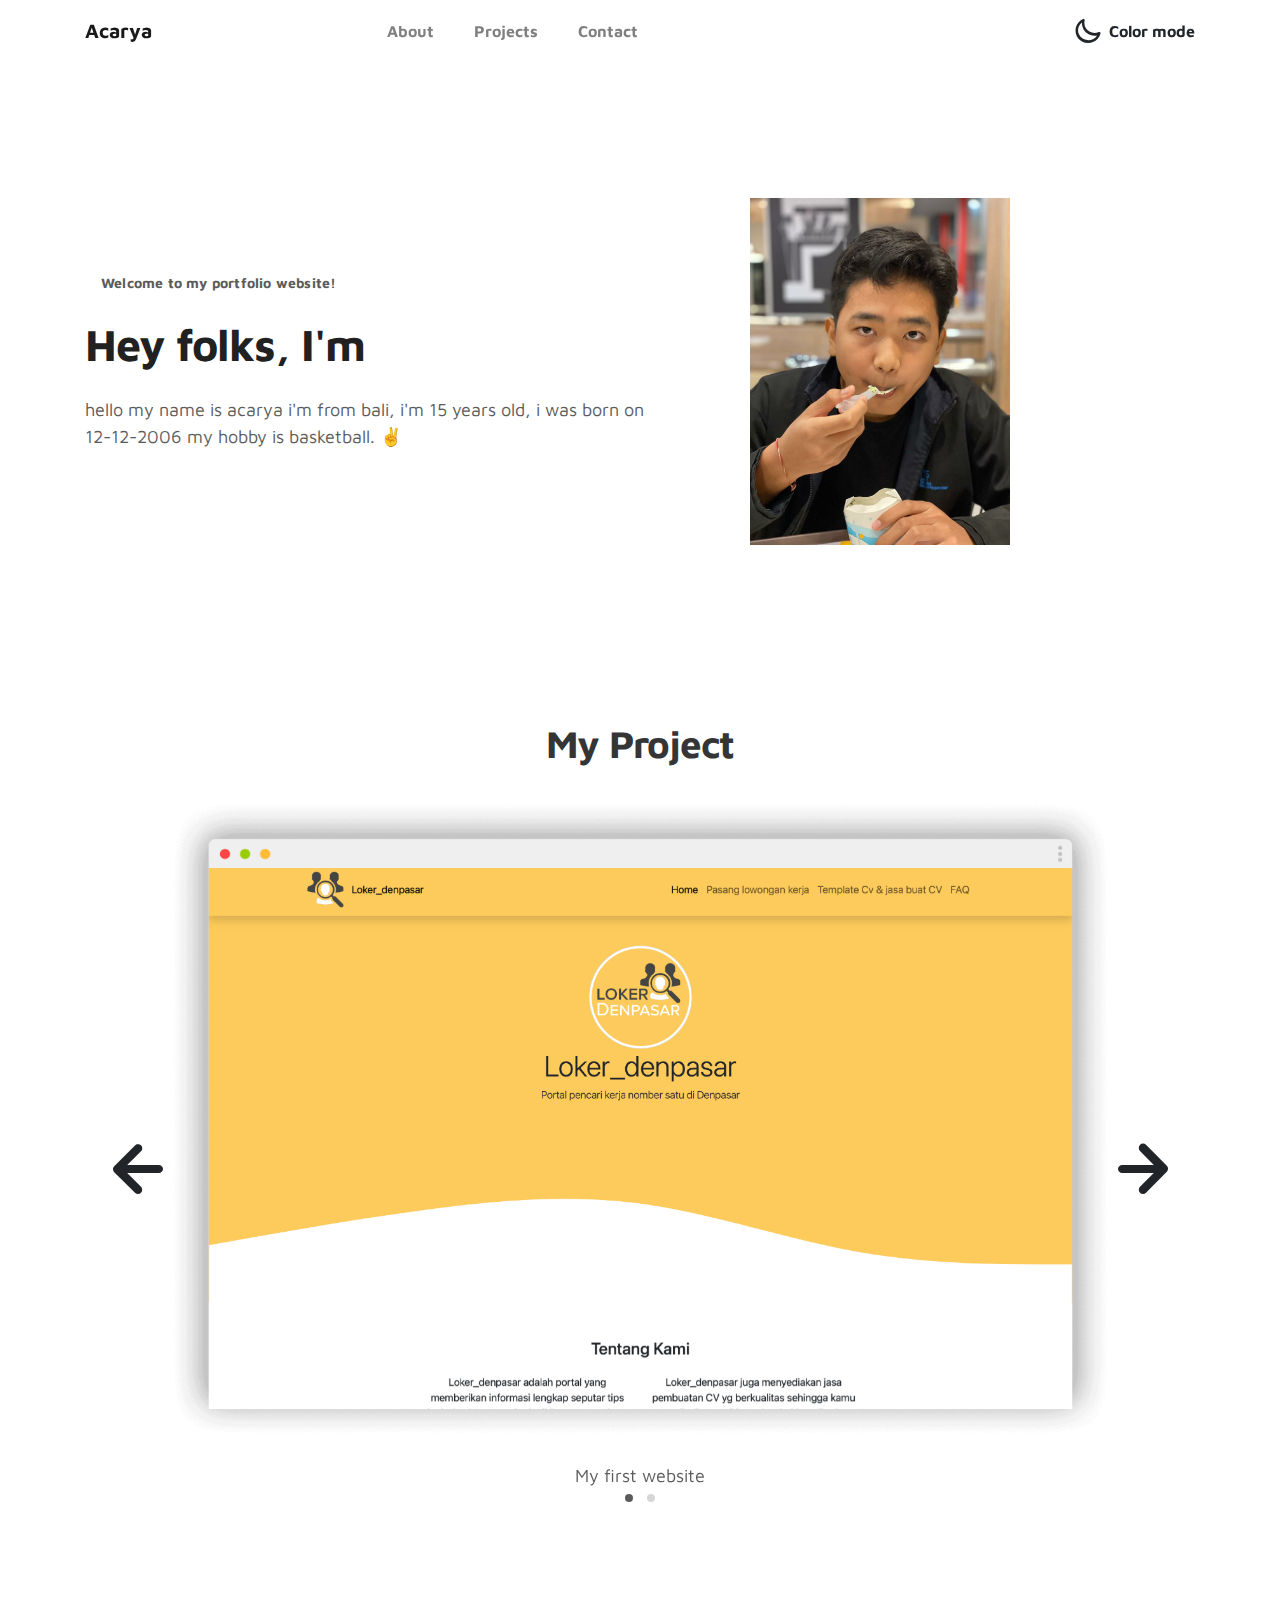
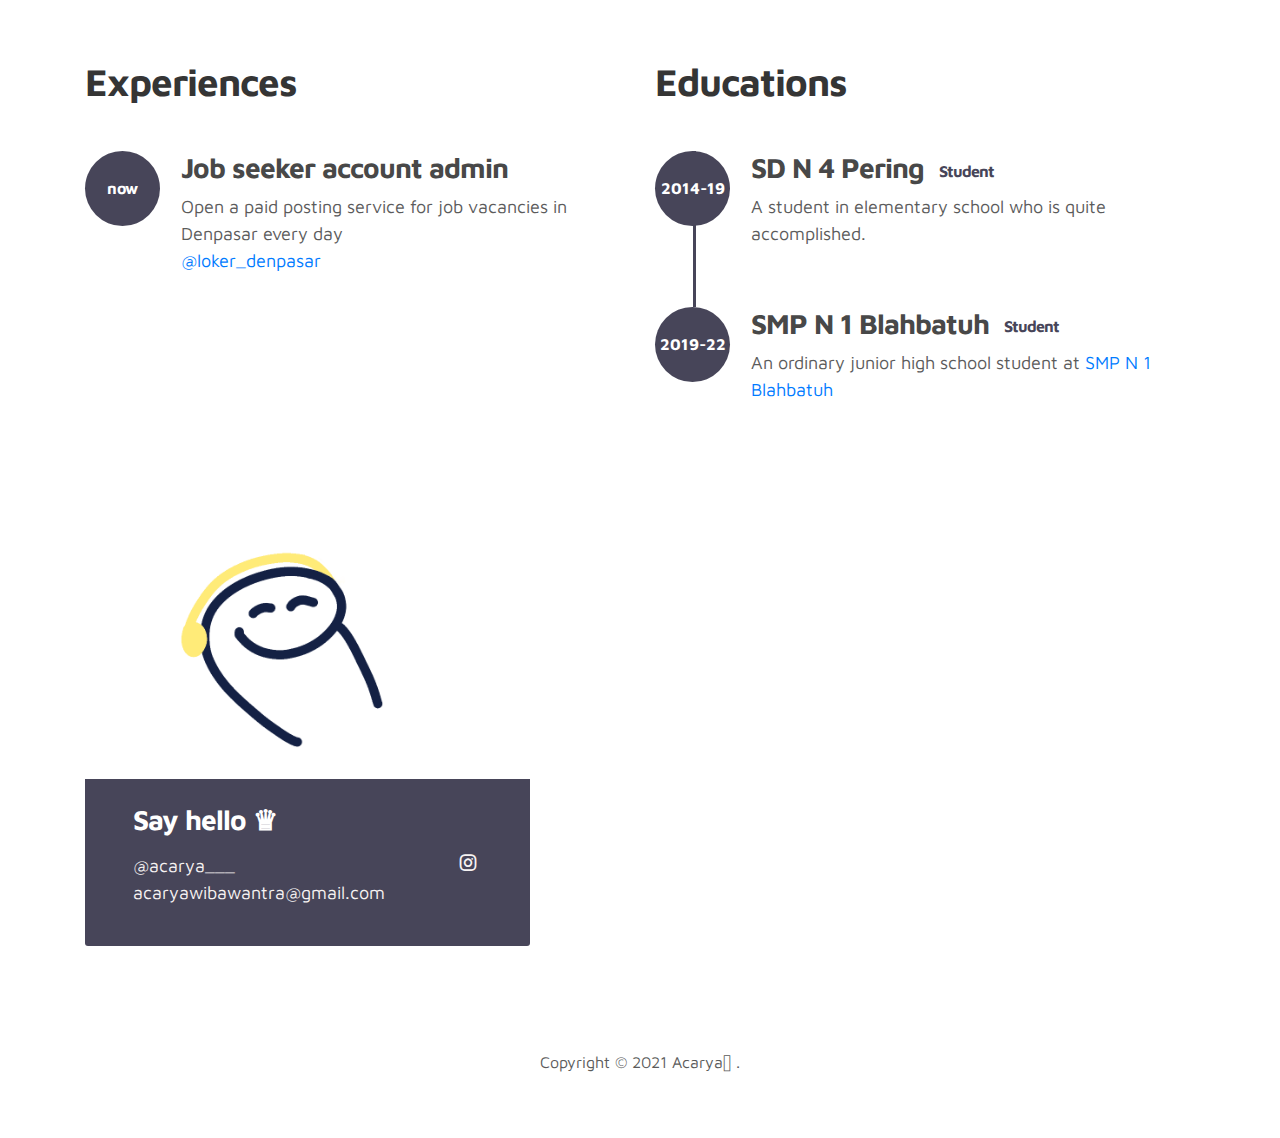
==== personal-web.html @ b743a63c "ganti nama" ====
<!doctype html>
<html lang="en">
  <head>
    <meta charset="utf-8">
    <meta name="viewport" content="width=device-width, initial-scale=1, shrink-to-fit=no">
    <meta name="description" content="hi i,m acarya">
    <meta name="author" content="">

    <title>Acarya Wibawantra</title>

    <link rel="stylesheet" href="css/bootstrap.min.css">
    <link rel="stylesheet" href="css/unicons.css">
    <link rel="stylesheet" href="css/owl.carousel.min.css">
    <link rel="stylesheet" href="css/owl.theme.default.min.css">

    <!-- MAIN STYLE -->
    <link rel="stylesheet" href="css/tooplate-style.css">
    

  </head>
  <body>

    <!-- MENU -->
    <nav class="navbar navbar-expand-sm navbar-light">
        <div class="container">
            <a class="navbar-brand" href="index.html">Acarya</a>

            <button class="navbar-toggler" type="button" data-toggle="collapse" data-target="#navbarNav" aria-controls="navbarNav" aria-expanded="false"
                aria-label="Toggle navigation">
                <span class="navbar-toggler-icon"></span>
                <span class="navbar-toggler-icon"></span>
                <span class="navbar-toggler-icon"></span>
            </button>

            <div class="collapse navbar-collapse" id="navbarNav">
                <ul class="navbar-nav mx-auto">
                    <li class="nav-item">
                        <a href="#about" class="nav-link"><span data-hover="About">About</span></a>
                    </li>
                    <li class="nav-item">
                        <a href="#project" class="nav-link"><span data-hover="Projects">Projects</span></a>
                    </li>
                    <!-- <li class="nav-item">
                        <a href="#resume" class="nav-link"><span data-hover="Resume">Resume</span></a>
                    </li> -->
                    <li class="nav-item">
                        <a href="#contact" class="nav-link"><span data-hover="Contact">Contact </span></a>
                    </li>
                </ul>

                <ul class="navbar-nav ml-lg-auto">
                    <div class="ml-lg-4">
                      <div class="color-mode d-lg-flex justify-content-center align-items-center">
                        <i class="color-mode-icon"></i>
                        Color mode
                      </div>
                    </div>
                </ul>
            </div>
        </div>
    </nav>

    <!-- ABOUT -->
    <section class="about full-screen d-lg-flex justify-content-center align-items-center" id="about">
        <div class="container">
            <div class="row">
                
                <div class="col-lg-7 col-md-12 col-12 d-flex align-items-center">
                    <div class="about-text">
                        <small class="small-text">Welcome to <span class="mobile-block">my portfolio website!</span></small>
                        <h1 class="animated animated-text">
                            <span class="mr-2">Hey folks, I'm</span>
                                <div class="animated-info">
                                    <span class="animated-item">Acarya 👋</span>
                                    <span class="animated-item">Student ✍️</span>
                                    <span class="animated-item">15 years old ✌️</span>
                                </div>
                        </h1>

                        <p>hello my name is acarya i'm from bali, i'm 15 years old, i was born on <br>12-12-2006 my hobby is basketball. ✌️</p>
                        <div class="custom-btn-group mt-4">
                          <!-- <a href="#" class="btn mr-lg-2 custom-btn"><i class='uil uil-file-alt'></i> Download Resume</a>
                          <a href="#contact" class="btn custom-btn custom-btn-bg custom-btn-link">Get a free quote</a> -->
                        </div>
                    </div>
                </div>

                <div class="col-lg-5 col-md-12 col-12">
                    <div class="about-image svg">
                        <img src="images/SAVE_20211124_190931.jpg"  class="img-fluid" alt="svg image" width="260" height="450">
                    </div>
                </div>

            </div>
        </div>
    </section>

    <!-- PROJECTS -->
    <section class="project py-5" id="project">
        <div class="container">
                
                <div class="row">
                  <div class="col-lg-11 text-center mx-auto col-12">

                      <div class="col-lg-8 mx-auto">
                        <h2>My Project</h2>
                      </div>

                      <div class="owl-carousel owl-theme">
                        <!-- <div class="item">
                          <div class="project-info">
                            <a link href="https://lokerdenpasar.xyz">
                            <img src="images/project/Screen Shot 2021-11-08 at 22.25.57.png" class="img-fluid" alt="project image" 445 250>
                            <p>My first website</p>
                          </a>
                          </div>
                        </div>

                        <div class="item">
                          <div class="project-info">
                            <a link href="https://www.instagram.com/loker_denpasar/?hl=en">
                            <img src="images/project/Screen Shot 2021-11-09 at 12.03.12.png" class="img-fluid" alt="project image">
                            <p>Job seeker account admin and 3 other accounts</p>
                          </a>
                          </div>
                        </div> -->

                        <div class="item">
                          <div class="project-info">
                            <a link href="https://lokerdenpasar.xyz">
                             <img src="images/project/1.png" class="img-fluid" alt="project image">
                             <p>My first website</p>
                            </a>
                          </div>
                        </div>

                        <div class="item">
                          <div class="project-info">
                            <a link href="https://www.instagram.com/loker_denpasar/?hl=en">
                             <img src="images/project/2.png" class="img-fluid" alt="project image">
                             <p>job seeker account admin</p>
                            </a>
                          </div>
                        </div>

                        <!-- <div class="item">
                          <div class="project-info">
                            <img src="images/project/project-image05.png" class="img-fluid" alt="project image">
                          </div>
                        </div>
                      </div> -->

                  </div>
                </div>
        </div>
    </section>

    <!-- FEATURES -->
    <section class="resume py-5 d-lg-flex justify-content-center align-items-center" id="resume">
        <div class="container">
            <div class="row">

                <div class="col-lg-6 col-12">
                  <h2 class="mb-4">Experiences</h2>

                    <div class="timeline">
                        <div class="timeline-wrapper">
                             <div class="timeline-yr">
                                  <span>now</span>
                             </div>
                             <div class="timeline-info">
                                  <h3><span>Job seeker account admin</span><small></small></h3>
                                  <p>Open a paid posting service for job vacancies in Denpasar every day <br> <a href="https://www.instagram.com/loker_denpasar/">@loker_denpasar</a></p>
                             </div>
                        </div>

                        <!-- <div class="timeline-wrapper">
                            <div class="timeline-yr">
                                <span>2018</span>
                            </div>
                            <div class="timeline-info">
                                <h3><span>UX Designer</span><small>Digital Ace</small></h3>
                                <p>Fusce rutrum augue id orci rhoncus molestie. Nunc auctor dignissim lacus vel iaculis.</p>
                            </div>
                        </div>

                        <div class="timeline-wrapper">
                            <div class="timeline-yr">
                                <span>2016</span>
                            </div>
                            <div class="timeline-info">
                                <h3><span>UI Freelancer</h3>
                                <p>Sed fringilla vitae enim sit amet cursus. Sed cursus dictum tortor quis pharetra. Pellentesque habitant morbi tristique senectus et netus et malesuada fames ac turpis egestas.</p>
                            </div>
                        </div>
                        
                        <div class="timeline-wrapper">
                            <div class="timeline-yr">
                                <span>2014</span>
                            </div>
                            <div class="timeline-info">
                                <h3><span>Junior Designer<small>Crafted Co.</small></h3>
                                <p>Cras scelerisque scelerisque condimentum. Nullam at volutpat mi. Nunc auctor ipsum eget magna consequat viverra.</p>
                            </div>
                        </div> -->

                    </div>
                </div>

                <div class="col-lg-6 col-12">
                  <h2 class="mb-4 mobile-mt-2">Educations</h2>

                    <div class="timeline">
                        <div class="timeline-wrapper">
                             <div class="timeline-yr">
                                  <span>2014-19</span>
                             </div>
                             <div class="timeline-info">
                                  <h3><span>SD N 4 Pering</span><small>Student</small></h3>
                                  <p>A student in elementary school who is quite accomplished.</p>
                             </div>
                        </div>

                        <div class="timeline-wrapper">
                            <div class="timeline-yr">
                                <span>2019-22</span>
                            </div>
                            <div class="timeline-info">
                                <h3><span>SMP N 1 Blahbatuh</span><small>Student</small></h3>
                                <p> An ordinary junior high school student at <a  href="https://smpn1blahbatuh.sch.id">SMP N 1 Blahbatuh</a> </p>
                            </div>
                        </div>
                        
                        <!-- <div class="timeline-wrapper">
                            <div class="timeline-yr">
                                <span>2013</span>
                            </div>
                            <div class="timeline-info">
                                <h3><span>Artwork Design</span><small>New Art School</small></h3>
                                <p>You can freely use Tooplate's templates for your business or personal sites. You cannot redistribute this template without a permission.</p>
                            </div>
                        </div> -->
                        

                    </div>
                </div>
                
            </div>
        </div>
    </section>

    <!-- CONTACT -->
    <section class="contact py-5" id="contact">
      <div class="container">
        <div class="row">
          <!-- <div class="custom-btn-group mt-4">
            <a href="#" class="btn mr-lg-2 custom-btn"><i class='uil uil-file-alt'></i> Download Resume</a>
            <a href="#contact" class="btn custom-btn custom-btn-bg custom-btn-link">Get a free quote</a>
          </div> -->


          


          
          
          <div class="col-lg-5 mr-lg-5 col-12">
             <!-- <div class="google-map w-100">
              <iframe src="" width="400" height="300" frameborder="0" style="border:0" allowfullscreen></iframe>
            </div>  -->

            <!-- <video width="420" height="240" controls autoplay>
              <source src=”https://youtu.be/7ZzZq4sJRHA” type=video/hello>
              <source src="/images/animation/Animation 7 - 2021-11-27  14-41.mp4" type=video/mp4>
            </video> -->
            <!-- <video width="600" controls>
              <source src="./images/animation/Animation 7 - 2021-11-27  14-41.mp4" type="video/mp4">
              <source src="./images/animation/Animation 7 - 2021-11-27  14-41.mp4" type="video/ogg">
              Your browser does not support HTML video.
            </video> -->

           <!-- <div class="animation w-100">
            <video width="300" height="240" autoplay muted>
              <source src="./images/animation/Animation 7 - 2021-11-27  15-59.mp4" type="video/mp4">
              <source src="./images/animation/Animation 7 - 2021-11-27  15-59.mp4" type="video/ogg">
              Your browser does not support the video tag.
            </video>
            <p>refresh to play</p>
           </div> -->

           <img src="./images/animation/Image 4 - 2021-11-28  11-55.gif" class="img-fluid" alt="svg image">

          
              
              

            
            
            

            <div class="contact-info d-flex justify-content-between align-items-center py-4 px-lg-5">
                <div class="contact-info-item">
                  <h3 class="mb-3 text-white">Say hello ♛</h3>
                  <p class="footer-text mb-0"><a href="https://www.instagram.com/acarya___/">@acarya___</a></p> 
                  <p>acaryawibawantra@gmail.com</a></p>
                </div>

                <ul class="social-links">
                     <!-- <li><a href="#" class="uil uil-dribbble" data-toggle="tooltip" data-placement="left" title="Dribbble"></a></li> -->
                     <li><a href="https://www.instagram.com/acarya___/" class="uil uil-instagram" data-toggle="tooltip" data-placement="left" title="Instagram"></a></li> 
                    <!-- <li><a href="#" class="uil uil-youtube" data-toggle="tooltip" data-placement="left" title="Youtube"></a></li> -->
                </ul>
            </div>
          </div>  

           <!-- <div class="col-lg-6 col-12">
            <div class="contact-form">
              <h2 class="mb-4">Interested to work together? Let's talk</h2>

              <form action="" method="get">
                <div class="row">
                  <div class="col-lg-6 col-12">
                    <input type="text" class="form-control" name="name" placeholder="Your Name" id="name">
                  </div>

                  <div class="col-lg-6 col-12">
                    <input type="email" class="form-control" name="email" placeholder="Email" id="email">
                  </div>

                  <div class="col-12">
                    <textarea name="message" rows="6" class="form-control" id="message" placeholder="Message"></textarea>
                  </div>

                  <div class="ml-lg-auto col-lg-5 col-12">
                    <input type="submit" class="form-control submit-btn" value="Send Button">
                  </div>
                </div>
              </form>
            </div>
          </div> -->


          

        </div>
      </div>
    </section>

    <!-- FOOTER -->
     <footer class="footer py-5">
          <div class="container">
               <div class="row">

                    <div class="col-lg-12 col-12 ">                                
                        <p class="copyright-text text-center">Copyright &copy; 2021 Acarya𓀎  .</p>
                        <!-- <p class="copyright-text text-center">Designed by <a rel="nofollow" href="https://www.facebook.com/tooplate">Tooplate</a></p> -->
                    </div>
                    
               </div>
          </div>
     </footer>

    <script src="js/jquery-3.3.1.min.js"></script>
    <script src="js/popper.min.js"></script>
    <script src="js/bootstrap.min.js"></script>
    <script src="js/Headroom.js"></script>
    <script src="js/jQuery.headroom.js"></script>
    <script src="js/owl.carousel.min.js"></script>
    <script src="js/smoothscroll.js"></script>
    <script src="js/custom.js"></script>

  </body>
</html>
---- css/unicons.css ----
@font-face {
  font-family: 'unicons';
  src: url('../font/unicons.eot?42479262');
  src: url('../font/unicons.eot?42479262#iefix') format('embedded-opentype'),
       url('../font/unicons.woff2?42479262') format('woff2'),
       url('../font/unicons.woff?42479262') format('woff'),
       url('../font/unicons.ttf?42479262') format('truetype'),
       url('../font/unicons.svg?42479262#unicons') format('svg');
  font-weight: normal;
  font-style: normal;
}
/* Chrome hack: SVG is rendered more smooth in Windozze. 100% magic, uncomment if you need it. */
/* Note, that will break hinting! In other OS-es font will be not as sharp as it could be */
/*
@media screen and (-webkit-min-device-pixel-ratio:0) {
  @font-face {
    font-family: 'unicons';
    src: url('../font/unicons.svg?42479262#unicons') format('svg');
  }
}
*/
 
 [class^="uil-"]:before, [class*=" uil-"]:before {
  font-family: "unicons";
  font-style: normal;
  font-weight: normal;
  speak: none;
 
  display: inline-block;
  text-decoration: inherit;
  width: 1em;
  margin-right: .2em;
  text-align: center;
  /* opacity: .8; */
 
  /* For safety - reset parent styles, that can break glyph codes*/
  font-variant: normal;
  text-transform: none;
 
  /* fix buttons height, for twitter bootstrap */
  line-height: 1em;
 
  /* Animation center compensation - margins should be symmetric */
  /* remove if not needed */
  margin-left: .2em;
 
  /* you can be more comfortable with increased icons size */
  /* font-size: 120%; */
 
  /* Font smoothing. That was taken from TWBS */
  -webkit-font-smoothing: antialiased;
  -moz-osx-font-smoothing: grayscale;
 
  /* Uncomment for 3D effect */
  /* text-shadow: 1px 1px 1px rgba(127, 127, 127, 0.3); */
}
 
.uil-abacus:before { content: '\e800'; } /* '' */
.uil-accessible-icon-alt:before { content: '\e801'; } /* '' */
.uil-adjust-alt:before { content: '\e802'; } /* '' */
.uil-adjust-circle:before { content: '\e803'; } /* '' */
.uil-adjust-half:before { content: '\e804'; } /* '' */
.uil-adjust:before { content: '\e805'; } /* '' */
.uil-airplay:before { content: '\e806'; } /* '' */
.uil-align-alt:before { content: '\e807'; } /* '' */
.uil-align-center-alt:before { content: '\e808'; } /* '' */
.uil-align-center-h:before { content: '\e809'; } /* '' */
.uil-align-center-justify:before { content: '\e80a'; } /* '' */
.uil-align-center-v:before { content: '\e80b'; } /* '' */
.uil-align-center:before { content: '\e80c'; } /* '' */
.uil-align-justify:before { content: '\e80d'; } /* '' */
.uil-align-left-justify:before { content: '\e80e'; } /* '' */
.uil-align-left:before { content: '\e80f'; } /* '' */
.uil-align-letter-right:before { content: '\e810'; } /* '' */
.uil-align-right-justify:before { content: '\e811'; } /* '' */
.uil-align-right:before { content: '\e812'; } /* '' */
.uil-align:before { content: '\e813'; } /* '' */
.uil-ambulance:before { content: '\e814'; } /* '' */
.uil-analysis:before { content: '\e815'; } /* '' */
.uil-analytics:before { content: '\e816'; } /* '' */
.uil-anchor:before { content: '\e817'; } /* '' */
.uil-android-phone-slash:before { content: '\e818'; } /* '' */
.uil-angle-double-down:before { content: '\e819'; } /* '' */
.uil-angle-double-left:before { content: '\e81a'; } /* '' */
.uil-angle-double-right:before { content: '\e81b'; } /* '' */
.uil-angle-double-up:before { content: '\e81c'; } /* '' */
.uil-angle-down:before { content: '\e81d'; } /* '' */
.uil-angle-left:before { content: '\e81e'; } /* '' */
.uil-angle-right-b:before { content: '\e81f'; } /* '' */
.uil-angle-right:before { content: '\e820'; } /* '' */
.uil-angle-up:before { content: '\e821'; } /* '' */
.uil-annoyed-alt:before { content: '\e822'; } /* '' */
.uil-annoyed:before { content: '\e823'; } /* '' */
.uil-apps:before { content: '\e824'; } /* '' */
.uil-archive-alt:before { content: '\e825'; } /* '' */
.uil-archive:before { content: '\e826'; } /* '' */
.uil-arrow-break:before { content: '\e827'; } /* '' */
.uil-arrow-circle-down:before { content: '\e828'; } /* '' */
.uil-arrow-circle-left:before { content: '\e829'; } /* '' */
.uil-arrow-circle-right:before { content: '\e82a'; } /* '' */
.uil-arrow-circle-up:before { content: '\e82b'; } /* '' */
.uil-arrow-compress-h:before { content: '\e82c'; } /* '' */
.uil-arrow-down-left:before { content: '\e82d'; } /* '' */
.uil-arrow-down-right:before { content: '\e82e'; } /* '' */
.uil-arrow-down:before { content: '\e82f'; } /* '' */
.uil-arrow-from-right:before { content: '\e830'; } /* '' */
.uil-arrow-from-top:before { content: '\e831'; } /* '' */
.uil-arrow-growth:before { content: '\e832'; } /* '' */
.uil-arrow-left:before { content: '\e833'; } /* '' */
.uil-arrow-random:before { content: '\e834'; } /* '' */
.uil-arrow-resize-diagonal:before { content: '\e835'; } /* '' */
.uil-arrow-right:before { content: '\e836'; } /* '' */
.uil-arrow-to-bottom:before { content: '\e837'; } /* '' */
.uil-arrow-to-right:before { content: '\e838'; } /* '' */
.uil-arrow-up-left:before { content: '\e839'; } /* '' */
.uil-arrow-up-right:before { content: '\e83a'; } /* '' */
.uil-arrow-up:before { content: '\e83b'; } /* '' */
.uil-arrows-h-alt:before { content: '\e83c'; } /* '' */
.uil-arrows-h:before { content: '\e83d'; } /* '' */
.uil-arrows-left-down:before { content: '\e83e'; } /* '' */
.uil-arrows-maximize:before { content: '\e83f'; } /* '' */
.uil-arrows-merge:before { content: '\e840'; } /* '' */
.uil-arrows-resize-h:before { content: '\e841'; } /* '' */
.uil-arrows-resize-v:before { content: '\e842'; } /* '' */
.uil-arrows-resize:before { content: '\e843'; } /* '' */
.uil-arrows-right-down:before { content: '\e844'; } /* '' */
.uil-arrows-shrink-h:before { content: '\e845'; } /* '' */
.uil-arrows-shrink-v:before { content: '\e846'; } /* '' */
.uil-arrows-up-right:before { content: '\e847'; } /* '' */
.uil-arrows-v-alt:before { content: '\e848'; } /* '' */
.uil-arrows-v:before { content: '\e849'; } /* '' */
.uil-at:before { content: '\e84a'; } /* '' */
.uil-atm-card:before { content: '\e84b'; } /* '' */
.uil-atom:before { content: '\e84c'; } /* '' */
.uil-auto-flash:before { content: '\e84d'; } /* '' */
.uil-award-alt:before { content: '\e84e'; } /* '' */
.uil-award:before { content: '\e84f'; } /* '' */
.uil-baby-carriage:before { content: '\e850'; } /* '' */
.uil-backpack:before { content: '\e851'; } /* '' */
.uil-backspace:before { content: '\e852'; } /* '' */
.uil-backward:before { content: '\e853'; } /* '' */
.uil-bag-alt:before { content: '\e854'; } /* '' */
.uil-bag-slash:before { content: '\e855'; } /* '' */
.uil-bag:before { content: '\e856'; } /* '' */
.uil-ball:before { content: '\e857'; } /* '' */
.uil-ban:before { content: '\e858'; } /* '' */
.uil-bars:before { content: '\e859'; } /* '' */
.uil-basketball-hoop:before { content: '\e85a'; } /* '' */
.uil-basketball:before { content: '\e85b'; } /* '' */
.uil-battery-bolt:before { content: '\e85c'; } /* '' */
.uil-battery-empty:before { content: '\e85d'; } /* '' */
.uil-bed-double:before { content: '\e85e'; } /* '' */
.uil-bed:before { content: '\e85f'; } /* '' */
.uil-bell-school:before { content: '\e860'; } /* '' */
.uil-bell-slash:before { content: '\e861'; } /* '' */
.uil-bill:before { content: '\e862'; } /* '' */
.uil-bitcoin-circle:before { content: '\e863'; } /* '' */
.uil-bitcoin:before { content: '\e864'; } /* '' */
.uil-bluetooth-b:before { content: '\e865'; } /* '' */
.uil-bolt-alt:before { content: '\e866'; } /* '' */
.uil-bolt-slash:before { content: '\e867'; } /* '' */
.uil-bolt:before { content: '\e868'; } /* '' */
.uil-book-alt:before { content: '\e869'; } /* '' */
.uil-book-medical:before { content: '\e86a'; } /* '' */
.uil-book-open:before { content: '\e86b'; } /* '' */
.uil-book-reader:before { content: '\e86c'; } /* '' */
.uil-book:before { content: '\e86d'; } /* '' */
.uil-bookmark-full:before { content: '\e86e'; } /* '' */
.uil-bookmark:before { content: '\e86f'; } /* '' */
.uil-books:before { content: '\e870'; } /* '' */
.uil-boombox:before { content: '\e871'; } /* '' */
.uil-border-alt:before { content: '\e872'; } /* '' */
.uil-border-bottom:before { content: '\e873'; } /* '' */
.uil-border-clear:before { content: '\e874'; } /* '' */
.uil-border-horizontal:before { content: '\e875'; } /* '' */
.uil-border-inner:before { content: '\e876'; } /* '' */
.uil-border-left:before { content: '\e877'; } /* '' */
.uil-border-out:before { content: '\e878'; } /* '' */
.uil-border-right:before { content: '\e879'; } /* '' */
.uil-border-top:before { content: '\e87a'; } /* '' */
.uil-border-vertical:before { content: '\e87b'; } /* '' */
.uil-box:before { content: '\e87c'; } /* '' */
.uil-briefcase-alt:before { content: '\e87d'; } /* '' */
.uil-briefcase:before { content: '\e87e'; } /* '' */
.uil-bright:before { content: '\e87f'; } /* '' */
.uil-brightness-empty:before { content: '\e880'; } /* '' */
.uil-brightness-half:before { content: '\e881'; } /* '' */
.uil-brightness-low:before { content: '\e882'; } /* '' */
.uil-brightness-minus:before { content: '\e883'; } /* '' */
.uil-brightness-plus:before { content: '\e884'; } /* '' */
.uil-brightness:before { content: '\e885'; } /* '' */
.uil-bring-bottom:before { content: '\e886'; } /* '' */
.uil-bring-front:before { content: '\e887'; } /* '' */
.uil-brush-alt:before { content: '\e888'; } /* '' */
.uil-bug:before { content: '\e889'; } /* '' */
.uil-building:before { content: '\e88a'; } /* '' */
.uil-bullseye:before { content: '\e88b'; } /* '' */
.uil-bus-alt:before { content: '\e88c'; } /* '' */
.uil-bus-school:before { content: '\e88d'; } /* '' */
.uil-bus:before { content: '\e88e'; } /* '' */
.uil-calcualtor:before { content: '\e88f'; } /* '' */
.uil-calculator-alt:before { content: '\e890'; } /* '' */
.uil-calendar-alt:before { content: '\e891'; } /* '' */
.uil-calendar-slash:before { content: '\e892'; } /* '' */
.uil-calender:before { content: '\e893'; } /* '' */
.uil-calling:before { content: '\e894'; } /* '' */
.uil-camera-plus:before { content: '\e895'; } /* '' */
.uil-camera-slash:before { content: '\e896'; } /* '' */
.uil-camera:before { content: '\e897'; } /* '' */
.uil-cancel:before { content: '\e898'; } /* '' */
.uil-capsule:before { content: '\e899'; } /* '' */
.uil-capture:before { content: '\e89a'; } /* '' */
.uil-car-sideview:before { content: '\e89b'; } /* '' */
.uil-car-slash:before { content: '\e89c'; } /* '' */
.uil-car-wash:before { content: '\e89d'; } /* '' */
.uil-car:before { content: '\e89e'; } /* '' */
.uil-card-atm:before { content: '\e89f'; } /* '' */
.uil-caret-right:before { content: '\e8a0'; } /* '' */
.uil-cart:before { content: '\e8a1'; } /* '' */
.uil-cell:before { content: '\e8a2'; } /* '' */
.uil-celsius:before { content: '\e8a3'; } /* '' */
.uil-chart-bar-alt:before { content: '\e8a4'; } /* '' */
.uil-chart-bar:before { content: '\e8a5'; } /* '' */
.uil-chart-down:before { content: '\e8a6'; } /* '' */
.uil-chart-growth-alt:before { content: '\e8a7'; } /* '' */
.uil-chart-growth:before { content: '\e8a8'; } /* '' */
.uil-chart-line:before { content: '\e8a9'; } /* '' */
.uil-chart-pie-alt:before { content: '\e8aa'; } /* '' */
.uil-chart-pie:before { content: '\e8ab'; } /* '' */
.uil-chart:before { content: '\e8ac'; } /* '' */
.uil-chat-bubble-user:before { content: '\e8ad'; } /* '' */
.uil-chat-info:before { content: '\e8ae'; } /* '' */
.uil-chat:before { content: '\e8af'; } /* '' */
.uil-check-circle:before { content: '\e8b0'; } /* '' */
.uil-check-square:before { content: '\e8b1'; } /* '' */
.uil-check:before { content: '\e8b2'; } /* '' */
.uil-circle-layer:before { content: '\e8b3'; } /* '' */
.uil-circle:before { content: '\e8b4'; } /* '' */
.uil-circuit:before { content: '\e8b5'; } /* '' */
.uil-clapper-board:before { content: '\e8b6'; } /* '' */
.uil-clipboard-alt:before { content: '\e8b7'; } /* '' */
.uil-clipboard-blank:before { content: '\e8b8'; } /* '' */
.uil-clipboard-notes:before { content: '\e8b9'; } /* '' */
.uil-clipboard:before { content: '\e8ba'; } /* '' */
.uil-clock-eight:before { content: '\e8bb'; } /* '' */
.uil-clock-five:before { content: '\e8bc'; } /* '' */
.uil-clock-nine:before { content: '\e8bd'; } /* '' */
.uil-clock-seven:before { content: '\e8be'; } /* '' */
.uil-clock-ten:before { content: '\e8bf'; } /* '' */
.uil-clock-three:before { content: '\e8c0'; } /* '' */
.uil-clock-two:before { content: '\e8c1'; } /* '' */
.uil-clock:before { content: '\e8c2'; } /* '' */
.uil-closed-captioning:before { content: '\e8c3'; } /* '' */
.uil-cloud-block:before { content: '\e8c4'; } /* '' */
.uil-cloud-bookmark:before { content: '\e8c5'; } /* '' */
.uil-cloud-check:before { content: '\e8c6'; } /* '' */
.uil-cloud-computing:before { content: '\e8c7'; } /* '' */
.uil-cloud-data-connection:before { content: '\e8c8'; } /* '' */
.uil-cloud-database-tree:before { content: '\e8c9'; } /* '' */
.uil-cloud-download:before { content: '\e8ca'; } /* '' */
.uil-cloud-drizzle:before { content: '\e8cb'; } /* '' */
.uil-cloud-exclamation:before { content: '\e8cc'; } /* '' */
.uil-cloud-hail:before { content: '\e8cd'; } /* '' */
.uil-cloud-heart:before { content: '\e8ce'; } /* '' */
.uil-cloud-info:before { content: '\e8cf'; } /* '' */
.uil-cloud-lock:before { content: '\e8d0'; } /* '' */
.uil-cloud-meatball:before { content: '\e8d1'; } /* '' */
.uil-cloud-moon-hail:before { content: '\e8d2'; } /* '' */
.uil-cloud-moon-meatball:before { content: '\e8d3'; } /* '' */
.uil-cloud-moon-rain:before { content: '\e8d4'; } /* '' */
.uil-cloud-moon-showers:before { content: '\e8d5'; } /* '' */
.uil-cloud-moon:before { content: '\e8d6'; } /* '' */
.uil-cloud-question:before { content: '\e8d7'; } /* '' */
.uil-cloud-rain-sun:before { content: '\e8d8'; } /* '' */
.uil-cloud-rain:before { content: '\e8d9'; } /* '' */
.uil-cloud-redo:before { content: '\e8da'; } /* '' */
.uil-cloud-set:before { content: '\e8db'; } /* '' */
.uil-cloud-share:before { content: '\e8dc'; } /* '' */
.uil-cloud-shield:before { content: '\e8dd'; } /* '' */
.uil-cloud-showers-alt:before { content: '\e8de'; } /* '' */
.uil-cloud-showers-heavy:before { content: '\e8df'; } /* '' */
.uil-cloud-showers:before { content: '\e8e0'; } /* '' */
.uil-cloud-slash:before { content: '\e8e1'; } /* '' */
.uil-cloud-sun-hail:before { content: '\e8e2'; } /* '' */
.uil-cloud-sun-meatball:before { content: '\e8e3'; } /* '' */
.uil-cloud-sun-rain-alt:before { content: '\e8e4'; } /* '' */
.uil-cloud-sun-rain:before { content: '\e8e5'; } /* '' */
.uil-cloud-sun-tear:before { content: '\e8e6'; } /* '' */
.uil-cloud-sun:before { content: '\e8e7'; } /* '' */
.uil-cloud-times:before { content: '\e8e8'; } /* '' */
.uil-cloud-unlock:before { content: '\e8e9'; } /* '' */
.uil-cloud-upload:before { content: '\e8ea'; } /* '' */
.uil-cloud-wifi:before { content: '\e8eb'; } /* '' */
.uil-cloud-wind:before { content: '\e8ec'; } /* '' */
.uil-cloud:before { content: '\e8ed'; } /* '' */
.uil-clouds:before { content: '\e8ee'; } /* '' */
.uil-club:before { content: '\e8ef'; } /* '' */
.uil-code:before { content: '\e8f0'; } /* '' */
.uil-coffee:before { content: '\e8f1'; } /* '' */
.uil-cog:before { content: '\e8f2'; } /* '' */
.uil-coins:before { content: '\e8f3'; } /* '' */
.uil-columns:before { content: '\e8f4'; } /* '' */
.uil-comment-alt-block:before { content: '\e8f5'; } /* '' */
.uil-comment-alt-chart-lines:before { content: '\e8f6'; } /* '' */
.uil-comment-alt-check:before { content: '\e8f7'; } /* '' */
.uil-comment-alt-dots:before { content: '\e8f8'; } /* '' */
.uil-comment-alt-download:before { content: '\e8f9'; } /* '' */
.uil-comment-alt-edit:before { content: '\e8fa'; } /* '' */
.uil-comment-alt-exclamation:before { content: '\e8fb'; } /* '' */
.uil-comment-alt-heart:before { content: '\e8fc'; } /* '' */
.uil-comment-alt-image:before { content: '\e8fd'; } /* '' */
.uil-comment-alt-info:before { content: '\e8fe'; } /* '' */
.uil-comment-alt-lines:before { content: '\e8ff'; } /* '' */
.uil-comment-alt-lock:before { content: '\e900'; } /* '' */
.uil-comment-alt-medical:before { content: '\e901'; } /* '' */
.uil-comment-alt-message:before { content: '\e902'; } /* '' */
.uil-comment-alt-notes:before { content: '\e903'; } /* '' */
.uil-comment-alt-plus:before { content: '\e904'; } /* '' */
.uil-comment-alt-question:before { content: '\e905'; } /* '' */
.uil-comment-alt-redo:before { content: '\e906'; } /* '' */
.uil-comment-alt-search:before { content: '\e907'; } /* '' */
.uil-comment-alt-share:before { content: '\e908'; } /* '' */
.uil-comment-alt-shield:before { content: '\e909'; } /* '' */
.uil-comment-alt-upload:before { content: '\e90a'; } /* '' */
.uil-comment-alt-verify:before { content: '\e90b'; } /* '' */
.uil-comment-alt:before { content: '\e90c'; } /* '' */
.uil-comment-block:before { content: '\e90d'; } /* '' */
.uil-comment-chart-line:before { content: '\e90e'; } /* '' */
.uil-comment-check:before { content: '\e90f'; } /* '' */
.uil-comment-dots:before { content: '\e910'; } /* '' */
.uil-comment-download:before { content: '\e911'; } /* '' */
.uil-comment-edit:before { content: '\e912'; } /* '' */
.uil-comment-exclamation:before { content: '\e913'; } /* '' */
.uil-comment-heart:before { content: '\e914'; } /* '' */
.uil-comment-image:before { content: '\e915'; } /* '' */
.uil-comment-info-alt:before { content: '\e916'; } /* '' */
.uil-comment-info:before { content: '\e917'; } /* '' */
.uil-comment-lines:before { content: '\e918'; } /* '' */
.uil-comment-lock:before { content: '\e919'; } /* '' */
.uil-comment-medical:before { content: '\e91a'; } /* '' */
.uil-comment-message:before { content: '\e91b'; } /* '' */
.uil-comment-notes:before { content: '\e91c'; } /* '' */
.uil-comment-plus:before { content: '\e91d'; } /* '' */
.uil-comment-question:before { content: '\e91e'; } /* '' */
.uil-comment-redo:before { content: '\e91f'; } /* '' */
.uil-comment-search:before { content: '\e920'; } /* '' */
.uil-comment-share:before { content: '\e921'; } /* '' */
.uil-comment-shield:before { content: '\e922'; } /* '' */
.uil-comment-slash:before { content: '\e923'; } /* '' */
.uil-comment-upload:before { content: '\e924'; } /* '' */
.uil-comment-verify:before { content: '\e925'; } /* '' */
.uil-comment:before { content: '\e926'; } /* '' */
.uil-comments-alt:before { content: '\e927'; } /* '' */
.uil-comments:before { content: '\e928'; } /* '' */
.uil-commnet-alt-slash:before { content: '\e929'; } /* '' */
.uil-compact-disc:before { content: '\e92a'; } /* '' */
.uil-compass:before { content: '\e92b'; } /* '' */
.uil-compress-alt-left:before { content: '\e92c'; } /* '' */
.uil-compress-alt:before { content: '\e92d'; } /* '' */
.uil-compress-arrows:before { content: '\e92e'; } /* '' */
.uil-compress-lines:before { content: '\e92f'; } /* '' */
.uil-compress-point:before { content: '\e930'; } /* '' */
.uil-compress-v:before { content: '\e931'; } /* '' */
.uil-compress:before { content: '\e932'; } /* '' */
.uil-computer-mouse:before { content: '\e933'; } /* '' */
.uil-confused:before { content: '\e934'; } /* '' */
.uil-constructor:before { content: '\e935'; } /* '' */
.uil-copy-alt:before { content: '\e936'; } /* '' */
.uil-copy-landscape:before { content: '\e937'; } /* '' */
.uil-copy:before { content: '\e938'; } /* '' */
.uil-copyright:before { content: '\e939'; } /* '' */
.uil-corner-down-left:before { content: '\e93a'; } /* '' */
.uil-corner-down-right-alt:before { content: '\e93b'; } /* '' */
.uil-corner-down-right:before { content: '\e93c'; } /* '' */
.uil-corner-left-down:before { content: '\e93d'; } /* '' */
.uil-corner-right-down:before { content: '\e93e'; } /* '' */
.uil-corner-up-left-alt:before { content: '\e93f'; } /* '' */
.uil-corner-up-left:before { content: '\e940'; } /* '' */
.uil-corner-up-right-alt:before { content: '\e941'; } /* '' */
.uil-corner-up-right:before { content: '\e942'; } /* '' */
.uil-creative-commons-pd-alt:before { content: '\e943'; } /* '' */
.uil-creative-commons-pd:before { content: '\e944'; } /* '' */
.uil-crockery:before { content: '\e945'; } /* '' */
.uil-crop-alt-rotate-left:before { content: '\e946'; } /* '' */
.uil-crop-alt-rotate-right:before { content: '\e947'; } /* '' */
.uil-crop-alt:before { content: '\e948'; } /* '' */
.uil-crosshair-alt:before { content: '\e949'; } /* '' */
.uil-crosshair:before { content: '\e94a'; } /* '' */
.uil-crosshairs:before { content: '\e94b'; } /* '' */
.uil-cube:before { content: '\e94c'; } /* '' */
.uil-data-sharing:before { content: '\e94d'; } /* '' */
.uil-database-alt:before { content: '\e94e'; } /* '' */
.uil-database:before { content: '\e94f'; } /* '' */
.uil-desert:before { content: '\e950'; } /* '' */
.uil-desktop-alt-slash:before { content: '\e951'; } /* '' */
.uil-desktop-alt:before { content: '\e952'; } /* '' */
.uil-desktop-cloud-alt:before { content: '\e953'; } /* '' */
.uil-desktop-slash:before { content: '\e954'; } /* '' */
.uil-desktop:before { content: '\e955'; } /* '' */
.uil-dialpad-alt:before { content: '\e956'; } /* '' */
.uil-dialpad:before { content: '\e957'; } /* '' */
.uil-diamond:before { content: '\e958'; } /* '' */
.uil-diary-alt:before { content: '\e959'; } /* '' */
.uil-diary:before { content: '\e95a'; } /* '' */
.uil-dice-five:before { content: '\e95b'; } /* '' */
.uil-dice-four:before { content: '\e95c'; } /* '' */
.uil-dice-one:before { content: '\e95d'; } /* '' */
.uil-dice-six:before { content: '\e95e'; } /* '' */
.uil-dice-three:before { content: '\e95f'; } /* '' */
.uil-dice-two:before { content: '\e960'; } /* '' */
.uil-direction:before { content: '\e961'; } /* '' */
.uil-directions:before { content: '\e962'; } /* '' */
.uil-dizzy-meh:before { content: '\e963'; } /* '' */
.uil-dna:before { content: '\e964'; } /* '' */
.uil-document-layout-center:before { content: '\e965'; } /* '' */
.uil-document-layout-left:before { content: '\e966'; } /* '' */
.uil-document-layout-right:before { content: '\e967'; } /* '' */
.uil-document:before { content: '\e968'; } /* '' */
.uil-dollar-alt:before { content: '\e969'; } /* '' */
.uil-dollar-sign-alt:before { content: '\e96a'; } /* '' */
.uil-dollar-sign:before { content: '\e96b'; } /* '' */
.uil-down-arrow:before { content: '\e96c'; } /* '' */
.uil-download-alt:before { content: '\e96d'; } /* '' */
.uil-dribbble:before { content: '\e96e'; } /* '' */
.uil-drill:before { content: '\e96f'; } /* '' */
.uil-dropbox:before { content: '\e970'; } /* '' */
.uil-dumbbell:before { content: '\e971'; } /* '' */
.uil-edit-alt:before { content: '\e972'; } /* '' */
.uil-edit:before { content: '\e973'; } /* '' */
.uil-ellipsis-h:before { content: '\e974'; } /* '' */
.uil-ellipsis-v:before { content: '\e975'; } /* '' */
.uil-emoji:before { content: '\e976'; } /* '' */
.uil-enter:before { content: '\e977'; } /* '' */
.uil-entry:before { content: '\e978'; } /* '' */
.uil-envelope-add:before { content: '\e979'; } /* '' */
.uil-envelope-alt:before { content: '\e97a'; } /* '' */
.uil-envelope-block:before { content: '\e97b'; } /* '' */
.uil-envelope-bookmark:before { content: '\e97c'; } /* '' */
.uil-envelope-check:before { content: '\e97d'; } /* '' */
.uil-envelope-download-alt:before { content: '\e97e'; } /* '' */
.uil-envelope-download:before { content: '\e97f'; } /* '' */
.uil-envelope-edit:before { content: '\e980'; } /* '' */
.uil-envelope-exclamation:before { content: '\e981'; } /* '' */
.uil-envelope-heart:before { content: '\e982'; } /* '' */
.uil-envelope-info:before { content: '\e983'; } /* '' */
.uil-envelope-lock:before { content: '\e984'; } /* '' */
.uil-envelope-minus:before { content: '\e985'; } /* '' */
.uil-envelope-open:before { content: '\e986'; } /* '' */
.uil-envelope-question:before { content: '\e987'; } /* '' */
.uil-envelope-receive:before { content: '\e988'; } /* '' */
.uil-envelope-redo:before { content: '\e989'; } /* '' */
.uil-envelope-search:before { content: '\e98a'; } /* '' */
.uil-envelope-send:before { content: '\e98b'; } /* '' */
.uil-envelope-share:before { content: '\e98c'; } /* '' */
.uil-envelope-shield:before { content: '\e98d'; } /* '' */
.uil-envelope-star:before { content: '\e98e'; } /* '' */
.uil-envelope-times:before { content: '\e98f'; } /* '' */
.uil-envelope-upload-alt:before { content: '\e990'; } /* '' */
.uil-envelope-upload:before { content: '\e991'; } /* '' */
.uil-envelope:before { content: '\e992'; } /* '' */
.uil-envelopes:before { content: '\e993'; } /* '' */
.uil-equal-circle:before { content: '\e994'; } /* '' */
.uil-euro-circle:before { content: '\e995'; } /* '' */
.uil-euro:before { content: '\e996'; } /* '' */
.uil-exchange-alt:before { content: '\e997'; } /* '' */
.uil-exchange:before { content: '\e998'; } /* '' */
.uil-exclamation-circle:before { content: '\e999'; } /* '' */
.uil-exclamation-octagon:before { content: '\e99a'; } /* '' */
.uil-exclamation-triangle:before { content: '\e99b'; } /* '' */
.uil-exclude:before { content: '\e99c'; } /* '' */
.uil-exit:before { content: '\e99d'; } /* '' */
.uil-expand-alt:before { content: '\e99e'; } /* '' */
.uil-expand-arrows-alt:before { content: '\e99f'; } /* '' */
.uil-expand-arrows:before { content: '\e9a0'; } /* '' */
.uil-expand-from-corner:before { content: '\e9a1'; } /* '' */
.uil-expand-left:before { content: '\e9a2'; } /* '' */
.uil-export:before { content: '\e9a3'; } /* '' */
.uil-exposure-alt:before { content: '\e9a4'; } /* '' */
.uil-exposure-increase:before { content: '\e9a5'; } /* '' */
.uil-external-link-alt:before { content: '\e9a6'; } /* '' */
.uil-eye-slash:before { content: '\e9a7'; } /* '' */
.uil-eye:before { content: '\e9a8'; } /* '' */
.uil-facebook:before { content: '\e9a9'; } /* '' */
.uil-fahrenheit:before { content: '\e9aa'; } /* '' */
.uil-fast-mail-alt:before { content: '\e9ab'; } /* '' */
.uil-fast-mail:before { content: '\e9ac'; } /* '' */
.uil-favorite:before { content: '\e9ad'; } /* '' */
.uil-feedback:before { content: '\e9ae'; } /* '' */
.uil-file-alt:before { content: '\e9af'; } /* '' */
.uil-file-blank:before { content: '\e9b0'; } /* '' */
.uil-file-block-alt:before { content: '\e9b1'; } /* '' */
.uil-file-bookmark-alt:before { content: '\e9b2'; } /* '' */
.uil-file-check-alt:before { content: '\e9b3'; } /* '' */
.uil-file-check:before { content: '\e9b4'; } /* '' */
.uil-file-contract-dollar:before { content: '\e9b5'; } /* '' */
.uil-file-copy-alt:before { content: '\e9b6'; } /* '' */
.uil-file-download-alt:before { content: '\e9b7'; } /* '' */
.uil-file-download:before { content: '\e9b8'; } /* '' */
.uil-file-edit-alt:before { content: '\e9b9'; } /* '' */
.uil-file-exclamation-alt:before { content: '\e9ba'; } /* '' */
.uil-file-exclamation:before { content: '\e9bb'; } /* '' */
.uil-file-heart:before { content: '\e9bc'; } /* '' */
.uil-file-info-alt:before { content: '\e9bd'; } /* '' */
.uil-file-landscape-alt:before { content: '\e9be'; } /* '' */
.uil-file-landscape:before { content: '\e9bf'; } /* '' */
.uil-file-lanscape-slash:before { content: '\e9c0'; } /* '' */
.uil-file-lock-alt:before { content: '\e9c1'; } /* '' */
.uil-file-medical-alt:before { content: '\e9c2'; } /* '' */
.uil-file-medical:before { content: '\e9c3'; } /* '' */
.uil-file-minus-alt:before { content: '\e9c4'; } /* '' */
.uil-file-minus:before { content: '\e9c5'; } /* '' */
.uil-file-network:before { content: '\e9c6'; } /* '' */
.uil-file-plus-alt:before { content: '\e9c7'; } /* '' */
.uil-file-plus:before { content: '\e9c8'; } /* '' */
.uil-file-question-alt:before { content: '\e9c9'; } /* '' */
.uil-file-question:before { content: '\e9ca'; } /* '' */
.uil-file-redo-alt:before { content: '\e9cb'; } /* '' */
.uil-file-search-alt:before { content: '\e9cc'; } /* '' */
.uil-file-share-alt:before { content: '\e9cd'; } /* '' */
.uil-file-shield-alt:before { content: '\e9ce'; } /* '' */
.uil-file-slash:before { content: '\e9cf'; } /* '' */
.uil-file-times-alt:before { content: '\e9d0'; } /* '' */
.uil-file-times:before { content: '\e9d1'; } /* '' */
.uil-file-upload-alt:before { content: '\e9d2'; } /* '' */
.uil-file-upload:before { content: '\e9d3'; } /* '' */
.uil-file:before { content: '\e9d4'; } /* '' */
.uil-files-landscapes-alt:before { content: '\e9d5'; } /* '' */
.uil-files-landscapes:before { content: '\e9d6'; } /* '' */
.uil-film:before { content: '\e9d7'; } /* '' */
.uil-filter-slash:before { content: '\e9d8'; } /* '' */
.uil-filter:before { content: '\e9d9'; } /* '' */
.uil-flask-potion:before { content: '\e9da'; } /* '' */
.uil-flask:before { content: '\e9db'; } /* '' */
.uil-flip-h-alt:before { content: '\e9dc'; } /* '' */
.uil-flip-h:before { content: '\e9dd'; } /* '' */
.uil-flip-v-alt:before { content: '\e9de'; } /* '' */
.uil-flip-v:before { content: '\e9df'; } /* '' */
.uil-flower:before { content: '\e9e0'; } /* '' */
.uil-focus-add:before { content: '\e9e1'; } /* '' */
.uil-focus-target:before { content: '\e9e2'; } /* '' */
.uil-focus:before { content: '\e9e3'; } /* '' */
.uil-folder-check:before { content: '\e9e4'; } /* '' */
.uil-folder-download:before { content: '\e9e5'; } /* '' */
.uil-folder-exclamation:before { content: '\e9e6'; } /* '' */
.uil-folder-heart:before { content: '\e9e7'; } /* '' */
.uil-folder-info:before { content: '\e9e8'; } /* '' */
.uil-folder-lock:before { content: '\e9e9'; } /* '' */
.uil-folder-medical:before { content: '\e9ea'; } /* '' */
.uil-folder-minus:before { content: '\e9eb'; } /* '' */
.uil-folder-network:before { content: '\e9ec'; } /* '' */
.uil-folder-plus:before { content: '\e9ed'; } /* '' */
.uil-folder-question:before { content: '\e9ee'; } /* '' */
.uil-folder-slash:before { content: '\e9ef'; } /* '' */
.uil-folder-times:before { content: '\e9f0'; } /* '' */
.uil-folder-upload:before { content: '\e9f1'; } /* '' */
.uil-folder:before { content: '\e9f2'; } /* '' */
.uil-food:before { content: '\e9f3'; } /* '' */
.uil-football-american:before { content: '\e9f4'; } /* '' */
.uil-football-ball:before { content: '\e9f5'; } /* '' */
.uil-football:before { content: '\e9f6'; } /* '' */
.uil-forecastcloud-moon-tear:before { content: '\e9f7'; } /* '' */
.uil-forwaded-call:before { content: '\e9f8'; } /* '' */
.uil-forward:before { content: '\e9f9'; } /* '' */
.uil-frown:before { content: '\e9fa'; } /* '' */
.uil-game-structure:before { content: '\e9fb'; } /* '' */
.uil-game:before { content: '\e9fc'; } /* '' */
.uil-gift:before { content: '\e9fd'; } /* '' */
.uil-glass-martini-alt-slash:before { content: '\e9fe'; } /* '' */
.uil-glass-martini-alt:before { content: '\e9ff'; } /* '' */
.uil-glass-martini:before { content: '\ea00'; } /* '' */
.uil-glass-tea:before { content: '\ea01'; } /* '' */
.uil-glass:before { content: '\ea02'; } /* '' */
.uil-globe:before { content: '\ea03'; } /* '' */
.uil-gold:before { content: '\ea04'; } /* '' */
.uil-google-drive:before { content: '\ea05'; } /* '' */
.uil-graduation-hat:before { content: '\ea06'; } /* '' */
.uil-graph-bar:before { content: '\ea07'; } /* '' */
.uil-grid:before { content: '\ea08'; } /* '' */
.uil-grids:before { content: '\ea09'; } /* '' */
.uil-grin-tongue-wink-alt:before { content: '\ea0a'; } /* '' */
.uil-grin-tongue-wink:before { content: '\ea0b'; } /* '' */
.uil-grin:before { content: '\ea0c'; } /* '' */
.uil-grip-horizontal-line:before { content: '\ea0d'; } /* '' */
.uil-hdd:before { content: '\ea0e'; } /* '' */
.uil-headphones-alt:before { content: '\ea0f'; } /* '' */
.uil-headphones:before { content: '\ea10'; } /* '' */
.uil-heart-alt:before { content: '\ea11'; } /* '' */
.uil-heart-medical:before { content: '\ea12'; } /* '' */
.uil-heart-rate:before { content: '\ea13'; } /* '' */
.uil-heart-sign:before { content: '\ea14'; } /* '' */
.uil-heart:before { content: '\ea15'; } /* '' */
.uil-heartbeat:before { content: '\ea16'; } /* '' */
.uil-history-alt:before { content: '\ea17'; } /* '' */
.uil-history:before { content: '\ea18'; } /* '' */
.uil-home-alt:before { content: '\ea19'; } /* '' */
.uil-home:before { content: '\ea1a'; } /* '' */
.uil-horizontal-align-center:before { content: '\ea1b'; } /* '' */
.uil-horizontal-align-left:before { content: '\ea1c'; } /* '' */
.uil-horizontal-align-right:before { content: '\ea1d'; } /* '' */
.uil-horizontal-distribution-center:before { content: '\ea1e'; } /* '' */
.uil-horizontal-distribution-left:before { content: '\ea1f'; } /* '' */
.uil-horizontal-distribution-right:before { content: '\ea20'; } /* '' */
.uil-hunting:before { content: '\ea21'; } /* '' */
.uil-image-alt-slash:before { content: '\ea22'; } /* '' */
.uil-image-block:before { content: '\ea23'; } /* '' */
.uil-image-broken:before { content: '\ea24'; } /* '' */
.uil-image-check:before { content: '\ea25'; } /* '' */
.uil-image-download:before { content: '\ea26'; } /* '' */
.uil-image-edit:before { content: '\ea27'; } /* '' */
.uil-image-lock:before { content: '\ea28'; } /* '' */
.uil-image-minus:before { content: '\ea29'; } /* '' */
.uil-image-plus:before { content: '\ea2a'; } /* '' */
.uil-image-question:before { content: '\ea2b'; } /* '' */
.uil-image-redo:before { content: '\ea2c'; } /* '' */
.uil-image-resize-landscape:before { content: '\ea2d'; } /* '' */
.uil-image-resize-square:before { content: '\ea2e'; } /* '' */
.uil-image-search:before { content: '\ea2f'; } /* '' */
.uil-image-share:before { content: '\ea30'; } /* '' */
.uil-image-shield:before { content: '\ea31'; } /* '' */
.uil-image-slash:before { content: '\ea32'; } /* '' */
.uil-image-times:before { content: '\ea33'; } /* '' */
.uil-image-upload:before { content: '\ea34'; } /* '' */
.uil-image-v:before { content: '\ea35'; } /* '' */
.uil-image:before { content: '\ea36'; } /* '' */
.uil-images:before { content: '\ea37'; } /* '' */
.uil-incoming-call:before { content: '\ea38'; } /* '' */
.uil-info-circle:before { content: '\ea39'; } /* '' */
.uil-instagram:before { content: '\ea3a'; } /* '' */
.uil-invoice:before { content: '\ea3b'; } /* '' */
.uil-jackhammer:before { content: '\ea3c'; } /* '' */
.uil-kayak:before { content: '\ea3d'; } /* '' */
.uil-key-skeleton-alt:before { content: '\ea3e'; } /* '' */
.uil-key-skeleton:before { content: '\ea3f'; } /* '' */
.uil-keyboard-alt:before { content: '\ea40'; } /* '' */
.uil-keyboard-hide:before { content: '\ea41'; } /* '' */
.uil-keyboard-show:before { content: '\ea42'; } /* '' */
.uil-keyboard:before { content: '\ea43'; } /* '' */
.uil-keyhole-circle:before { content: '\ea44'; } /* '' */
.uil-keyhole-square-full:before { content: '\ea45'; } /* '' */
.uil-keyhole-square:before { content: '\ea46'; } /* '' */
.uil-kid:before { content: '\ea47'; } /* '' */
.uil-label-alt:before { content: '\ea48'; } /* '' */
.uil-label:before { content: '\ea49'; } /* '' */
.uil-lamp:before { content: '\ea4a'; } /* '' */
.uil-laptop-cloud:before { content: '\ea4b'; } /* '' */
.uil-laptop:before { content: '\ea4c'; } /* '' */
.uil-laughing:before { content: '\ea4d'; } /* '' */
.uil-layer-group-slash:before { content: '\ea4e'; } /* '' */
.uil-layer-group:before { content: '\ea4f'; } /* '' */
.uil-layers-alt:before { content: '\ea50'; } /* '' */
.uil-layers-slash:before { content: '\ea51'; } /* '' */
.uil-layers:before { content: '\ea52'; } /* '' */
.uil-left-arrow-from-left:before { content: '\ea53'; } /* '' */
.uil-left-arrow-to-left:before { content: '\ea54'; } /* '' */
.uil-left-indent-alt:before { content: '\ea55'; } /* '' */
.uil-left-indent:before { content: '\ea56'; } /* '' */
.uil-life-ring:before { content: '\ea57'; } /* '' */
.uil-lightbulb-alt:before { content: '\ea58'; } /* '' */
.uil-lightbulb:before { content: '\ea59'; } /* '' */
.uil-line-alt:before { content: '\ea5a'; } /* '' */
.uil-line-spacing:before { content: '\ea5b'; } /* '' */
.uil-link-alt:before { content: '\ea5c'; } /* '' */
.uil-link-broken:before { content: '\ea5d'; } /* '' */
.uil-link-h:before { content: '\ea5e'; } /* '' */
.uil-link:before { content: '\ea5f'; } /* '' */
.uil-list-ui-alt:before { content: '\ea60'; } /* '' */
.uil-list-ul:before { content: '\ea61'; } /* '' */
.uil-location-arrow-alt:before { content: '\ea62'; } /* '' */
.uil-location-arrow:before { content: '\ea63'; } /* '' */
.uil-location-pin-alt:before { content: '\ea64'; } /* '' */
.uil-location-point:before { content: '\ea65'; } /* '' */
.uil-location:before { content: '\ea66'; } /* '' */
.uil-lock-access:before { content: '\ea67'; } /* '' */
.uil-lock-alt:before { content: '\ea68'; } /* '' */
.uil-lock-open-alt:before { content: '\ea69'; } /* '' */
.uil-lock-slash:before { content: '\ea6a'; } /* '' */
.uil-lock:before { content: '\ea6b'; } /* '' */
.uil-mailbox-alt:before { content: '\ea6c'; } /* '' */
.uil-mailbox:before { content: '\ea6d'; } /* '' */
.uil-map-marker-alt:before { content: '\ea6e'; } /* '' */
.uil-map-marker-edit:before { content: '\ea6f'; } /* '' */
.uil-map-marker-info:before { content: '\ea70'; } /* '' */
.uil-map-marker-minus:before { content: '\ea71'; } /* '' */
.uil-map-marker-plus:before { content: '\ea72'; } /* '' */
.uil-map-marker-question:before { content: '\ea73'; } /* '' */
.uil-map-marker-shield:before { content: '\ea74'; } /* '' */
.uil-map-marker-slash:before { content: '\ea75'; } /* '' */
.uil-map-marker:before { content: '\ea76'; } /* '' */
.uil-map-pin-alt:before { content: '\ea77'; } /* '' */
.uil-map-pin:before { content: '\ea78'; } /* '' */
.uil-map:before { content: '\ea79'; } /* '' */
.uil-mars:before { content: '\ea7a'; } /* '' */
.uil-maximize-left:before { content: '\ea7b'; } /* '' */
.uil-medal:before { content: '\ea7c'; } /* '' */
.uil-medical-drip:before { content: '\ea7d'; } /* '' */
.uil-medical-square-full:before { content: '\ea7e'; } /* '' */
.uil-medical-square:before { content: '\ea7f'; } /* '' */
.uil-medical:before { content: '\ea80'; } /* '' */
.uil-medkit:before { content: '\ea81'; } /* '' */
.uil-meeting-board:before { content: '\ea82'; } /* '' */
.uil-meh-alt:before { content: '\ea83'; } /* '' */
.uil-meh-closed-eye:before { content: '\ea84'; } /* '' */
.uil-meh:before { content: '\ea85'; } /* '' */
.uil-message:before { content: '\ea86'; } /* '' */
.uil-microphone-slash:before { content: '\ea87'; } /* '' */
.uil-microphone:before { content: '\ea88'; } /* '' */
.uil-minus-circle:before { content: '\ea89'; } /* '' */
.uil-minus-path:before { content: '\ea8a'; } /* '' */
.uil-minus-square-full:before { content: '\ea8b'; } /* '' */
.uil-minus-square:before { content: '\ea8c'; } /* '' */
.uil-minus:before { content: '\ea8d'; } /* '' */
.uil-missed-call:before { content: '\ea8e'; } /* '' */
.uil-mobey-bill-slash:before { content: '\ea8f'; } /* '' */
.uil-mobile-android-alt:before { content: '\ea90'; } /* '' */
.uil-mobile-android:before { content: '\ea91'; } /* '' */
.uil-mobile-vibrate:before { content: '\ea92'; } /* '' */
.uil-modem:before { content: '\ea93'; } /* '' */
.uil-money-bill-stack:before { content: '\ea94'; } /* '' */
.uil-money-bill:before { content: '\ea95'; } /* '' */
.uil-money-insert:before { content: '\ea96'; } /* '' */
.uil-money-stack:before { content: '\ea97'; } /* '' */
.uil-money-withdraw:before { content: '\ea98'; } /* '' */
.uil-money-withdrawal:before { content: '\ea99'; } /* '' */
.uil-moneybag-alt:before { content: '\ea9a'; } /* '' */
.uil-moneybag:before { content: '\ea9b'; } /* '' */
.uil-monitor-heart-rate:before { content: '\ea9c'; } /* '' */
.uil-monitor:before { content: '\ea9d'; } /* '' */
.uil-moon-eclipse:before { content: '\ea9e'; } /* '' */
.uil-moon:before { content: '\ea9f'; } /* '' */
.uil-moonset:before { content: '\eaa0'; } /* '' */
.uil-mountains-sun:before { content: '\eaa1'; } /* '' */
.uil-mountains:before { content: '\eaa2'; } /* '' */
.uil-mouse-alt:before { content: '\eaa3'; } /* '' */
.uil-mouse:before { content: '\eaa4'; } /* '' */
.uil-multiply:before { content: '\eaa5'; } /* '' */
.uil-music-note:before { content: '\eaa6'; } /* '' */
.uil-music-tune-slash:before { content: '\eaa7'; } /* '' */
.uil-music:before { content: '\eaa8'; } /* '' */
.uil-n-a:before { content: '\eaa9'; } /* '' */
.uil-navigator:before { content: '\eaaa'; } /* '' */
.uil-nerd:before { content: '\eaab'; } /* '' */
.uil-newspaper:before { content: '\eaac'; } /* '' */
.uil-ninja:before { content: '\eaad'; } /* '' */
.uil-no-entry:before { content: '\eaae'; } /* '' */
.uil-notebooks:before { content: '\eaaf'; } /* '' */
.uil-notes:before { content: '\eab0'; } /* '' */
.uil-object-group:before { content: '\eab1'; } /* '' */
.uil-object-ungroup:before { content: '\eab2'; } /* '' */
.uil-octagon:before { content: '\eab3'; } /* '' */
.uil-outgoing-call:before { content: '\eab4'; } /* '' */
.uil-package:before { content: '\eab5'; } /* '' */
.uil-padlock:before { content: '\eab6'; } /* '' */
.uil-paint-tool:before { content: '\eab7'; } /* '' */
.uil-panorama-h-alt:before { content: '\eab8'; } /* '' */
.uil-panorama-h:before { content: '\eab9'; } /* '' */
.uil-panorama-v:before { content: '\eaba'; } /* '' */
.uil-paperclip:before { content: '\eabb'; } /* '' */
.uil-paragraph:before { content: '\eabc'; } /* '' */
.uil-parcel:before { content: '\eabd'; } /* '' */
.uil-parking-square:before { content: '\eabe'; } /* '' */
.uil-pathfinder-unite:before { content: '\eabf'; } /* '' */
.uil-pathfinder:before { content: '\eac0'; } /* '' */
.uil-pause-circle:before { content: '\eac1'; } /* '' */
.uil-pause:before { content: '\eac2'; } /* '' */
.uil-pen:before { content: '\eac3'; } /* '' */
.uil-pentagon:before { content: '\eac4'; } /* '' */
.uil-phone-alt:before { content: '\eac5'; } /* '' */
.uil-phone-pause:before { content: '\eac6'; } /* '' */
.uil-phone-slash:before { content: '\eac7'; } /* '' */
.uil-phone-times:before { content: '\eac8'; } /* '' */
.uil-phone-volume:before { content: '\eac9'; } /* '' */
.uil-phone:before { content: '\eaca'; } /* '' */
.uil-picture:before { content: '\eacb'; } /* '' */
.uil-plane-arrival:before { content: '\eacc'; } /* '' */
.uil-plane-departure:before { content: '\eacd'; } /* '' */
.uil-plane-fly:before { content: '\eace'; } /* '' */
.uil-plane:before { content: '\eacf'; } /* '' */
.uil-play-circle:before { content: '\ead0'; } /* '' */
.uil-play:before { content: '\ead1'; } /* '' */
.uil-plug:before { content: '\ead2'; } /* '' */
.uil-plus-circle:before { content: '\ead3'; } /* '' */
.uil-plus-square:before { content: '\ead4'; } /* '' */
.uil-plus:before { content: '\ead5'; } /* '' */
.uil-podium:before { content: '\ead6'; } /* '' */
.uil-polygon:before { content: '\ead7'; } /* '' */
.uil-post-stamp:before { content: '\ead8'; } /* '' */
.uil-postcard:before { content: '\ead9'; } /* '' */
.uil-pound-circle:before { content: '\eada'; } /* '' */
.uil-pound:before { content: '\eadb'; } /* '' */
.uil-power:before { content: '\eadc'; } /* '' */
.uil-prescription-bottle:before { content: '\eadd'; } /* '' */
.uil-presentation-check:before { content: '\eade'; } /* '' */
.uil-presentation-edit:before { content: '\eadf'; } /* '' */
.uil-presentation-line:before { content: '\eae0'; } /* '' */
.uil-presentation-lines-alt:before { content: '\eae1'; } /* '' */
.uil-presentation-minus:before { content: '\eae2'; } /* '' */
.uil-presentation-play:before { content: '\eae3'; } /* '' */
.uil-presentation-plus:before { content: '\eae4'; } /* '' */
.uil-presentation-times:before { content: '\eae5'; } /* '' */
.uil-presentation:before { content: '\eae6'; } /* '' */
.uil-previous:before { content: '\eae7'; } /* '' */
.uil-pricetag-alt:before { content: '\eae8'; } /* '' */
.uil-print-slash:before { content: '\eae9'; } /* '' */
.uil-print:before { content: '\eaea'; } /* '' */
.uil-processor:before { content: '\eaeb'; } /* '' */
.uil-pump:before { content: '\eaec'; } /* '' */
.uil-puzzle-piece:before { content: '\eaed'; } /* '' */
.uil-question-circle:before { content: '\eaee'; } /* '' */
.uil-rainbow:before { content: '\eaef'; } /* '' */
.uil-raindrops-alt:before { content: '\eaf0'; } /* '' */
.uil-raindrops:before { content: '\eaf1'; } /* '' */
.uil-receipt-alt:before { content: '\eaf2'; } /* '' */
.uil-receipt:before { content: '\eaf3'; } /* '' */
.uil-record-audio:before { content: '\eaf4'; } /* '' */
.uil-redo:before { content: '\eaf5'; } /* '' */
.uil-refresh:before { content: '\eaf6'; } /* '' */
.uil-registered:before { content: '\eaf7'; } /* '' */
.uil-repeat:before { content: '\eaf8'; } /* '' */
.uil-restaurant:before { content: '\eaf9'; } /* '' */
.uil-right-indent-alt:before { content: '\eafa'; } /* '' */
.uil-rope-way:before { content: '\eafb'; } /* '' */
.uil-rotate-360:before { content: '\eafc'; } /* '' */
.uil-rss-alt:before { content: '\eafd'; } /* '' */
.uil-rss-interface:before { content: '\eafe'; } /* '' */
.uil-rss:before { content: '\eaff'; } /* '' */
.uil-ruler-combined:before { content: '\eb00'; } /* '' */
.uil-ruler:before { content: '\eb01'; } /* '' */
.uil-sad-cry:before { content: '\eb02'; } /* '' */
.uil-sad-crying:before { content: '\eb03'; } /* '' */
.uil-sad-dizzy:before { content: '\eb04'; } /* '' */
.uil-sad-squint:before { content: '\eb05'; } /* '' */
.uil-sad:before { content: '\eb06'; } /* '' */
.uil-scaling-left:before { content: '\eb07'; } /* '' */
.uil-scaling-right:before { content: '\eb08'; } /* '' */
.uil-scenery:before { content: '\eb09'; } /* '' */
.uil-schedule:before { content: '\eb0a'; } /* '' */
.uil-science:before { content: '\eb0b'; } /* '' */
.uil-screw:before { content: '\eb0c'; } /* '' */
.uil-scroll-h:before { content: '\eb0d'; } /* '' */
.uil-scroll:before { content: '\eb0e'; } /* '' */
.uil-search-alt:before { content: '\eb0f'; } /* '' */
.uil-search-minus:before { content: '\eb10'; } /* '' */
.uil-search-plus:before { content: '\eb11'; } /* '' */
.uil-search:before { content: '\eb12'; } /* '' */
.uil-server-alt:before { content: '\eb13'; } /* '' */
.uil-server-connection:before { content: '\eb14'; } /* '' */
.uil-server-network-alt:before { content: '\eb15'; } /* '' */
.uil-server-network:before { content: '\eb16'; } /* '' */
.uil-server:before { content: '\eb17'; } /* '' */
.uil-servers:before { content: '\eb18'; } /* '' */
.uil-servicemark:before { content: '\eb19'; } /* '' */
.uil-share-alt:before { content: '\eb1a'; } /* '' */
.uil-shield-check:before { content: '\eb1b'; } /* '' */
.uil-shield-exclamation:before { content: '\eb1c'; } /* '' */
.uil-shield-question:before { content: '\eb1d'; } /* '' */
.uil-shield-slash:before { content: '\eb1e'; } /* '' */
.uil-shield:before { content: '\eb1f'; } /* '' */
.uil-ship:before { content: '\eb20'; } /* '' */
.uil-shop:before { content: '\eb21'; } /* '' */
.uil-shopping-basket:before { content: '\eb22'; } /* '' */
.uil-shopping-cart-alt:before { content: '\eb23'; } /* '' */
.uil-shopping-trolley:before { content: '\eb24'; } /* '' */
.uil-shovel:before { content: '\eb25'; } /* '' */
.uil-shrink:before { content: '\eb26'; } /* '' */
.uil-shuffle:before { content: '\eb27'; } /* '' */
.uil-shutter-alt:before { content: '\eb28'; } /* '' */
.uil-shutter:before { content: '\eb29'; } /* '' */
.uil-sick:before { content: '\eb2a'; } /* '' */
.uil-sign-alt:before { content: '\eb2b'; } /* '' */
.uil-sign-in-alt:before { content: '\eb2c'; } /* '' */
.uil-sign-left:before { content: '\eb2d'; } /* '' */
.uil-sign-out-alt:before { content: '\eb2e'; } /* '' */
.uil-sign-right:before { content: '\eb2f'; } /* '' */
.uil-signal-alt-3:before { content: '\eb30'; } /* '' */
.uil-signal-alt:before { content: '\eb31'; } /* '' */
.uil-signal:before { content: '\eb32'; } /* '' */
.uil-silence:before { content: '\eb33'; } /* '' */
.uil-silent-squint:before { content: '\eb34'; } /* '' */
.uil-sim-card:before { content: '\eb35'; } /* '' */
.uil-sitemap:before { content: '\eb36'; } /* '' */
.uil-skip-forward-alt:before { content: '\eb37'; } /* '' */
.uil-skip-forward-circle:before { content: '\eb38'; } /* '' */
.uil-skip-forward:before { content: '\eb39'; } /* '' */
.uil-sliders-v-alt:before { content: '\eb3a'; } /* '' */
.uil-sliders-v:before { content: '\eb3b'; } /* '' */
.uil-smile-beam:before { content: '\eb3c'; } /* '' */
.uil-smile-dizzy:before { content: '\eb3d'; } /* '' */
.uil-smile-squint-wink-alt:before { content: '\eb3e'; } /* '' */
.uil-smile-squint-wink:before { content: '\eb3f'; } /* '' */
.uil-smile-wink-alt:before { content: '\eb40'; } /* '' */
.uil-smile-wink:before { content: '\eb41'; } /* '' */
.uil-smile:before { content: '\eb42'; } /* '' */
.uil-snow-flake:before { content: '\eb43'; } /* '' */
.uil-snowflake-alt:before { content: '\eb44'; } /* '' */
.uil-snowflake:before { content: '\eb45'; } /* '' */
.uil-sort-amount-down:before { content: '\eb46'; } /* '' */
.uil-sort-amount-up:before { content: '\eb47'; } /* '' */
.uil-sort:before { content: '\eb48'; } /* '' */
.uil-sorting:before { content: '\eb49'; } /* '' */
.uil-space-key:before { content: '\eb4a'; } /* '' */
.uil-spade:before { content: '\eb4b'; } /* '' */
.uil-sperms:before { content: '\eb4c'; } /* '' */
.uil-spin:before { content: '\eb4d'; } /* '' */
.uil-sport:before { content: '\eb4e'; } /* '' */
.uil-square-full:before { content: '\eb4f'; } /* '' */
.uil-square-shape:before { content: '\eb50'; } /* '' */
.uil-square:before { content: '\eb51'; } /* '' */
.uil-squint:before { content: '\eb52'; } /* '' */
.uil-star-half-alt:before { content: '\eb53'; } /* '' */
.uil-star:before { content: '\eb54'; } /* '' */
.uil-step-backward-alt:before { content: '\eb55'; } /* '' */
.uil-step-backward-circle:before { content: '\eb56'; } /* '' */
.uil-step-backward:before { content: '\eb57'; } /* '' */
.uil-step-forward:before { content: '\eb58'; } /* '' */
.uil-stop-circle:before { content: '\eb59'; } /* '' */
.uil-stopwatch-slash:before { content: '\eb5a'; } /* '' */
.uil-stopwatch:before { content: '\eb5b'; } /* '' */
.uil-store-alt:before { content: '\eb5c'; } /* '' */
.uil-store:before { content: '\eb5d'; } /* '' */
.uil-streering:before { content: '\eb5e'; } /* '' */
.uil-stretcher:before { content: '\eb5f'; } /* '' */
.uil-subject:before { content: '\eb60'; } /* '' */
.uil-subway-alt:before { content: '\eb61'; } /* '' */
.uil-subway:before { content: '\eb62'; } /* '' */
.uil-suitcase-alt:before { content: '\eb63'; } /* '' */
.uil-suitcase:before { content: '\eb64'; } /* '' */
.uil-sun:before { content: '\eb65'; } /* '' */
.uil-sunset:before { content: '\eb66'; } /* '' */
.uil-surprise:before { content: '\eb67'; } /* '' */
.uil-swatchbook:before { content: '\eb68'; } /* '' */
.uil-swimmer:before { content: '\eb69'; } /* '' */
.uil-symbol:before { content: '\eb6a'; } /* '' */
.uil-sync-exclamation:before { content: '\eb6b'; } /* '' */
.uil-sync-slash:before { content: '\eb6c'; } /* '' */
.uil-sync:before { content: '\eb6d'; } /* '' */
.uil-syringe:before { content: '\eb6e'; } /* '' */
.uil-table:before { content: '\eb6f'; } /* '' */
.uil-tablet:before { content: '\eb70'; } /* '' */
.uil-tablets:before { content: '\eb71'; } /* '' */
.uil-tachometer-fast:before { content: '\eb72'; } /* '' */
.uil-tag-alt:before { content: '\eb73'; } /* '' */
.uil-tag:before { content: '\eb74'; } /* '' */
.uil-tape:before { content: '\eb75'; } /* '' */
.uil-taxi:before { content: '\eb76'; } /* '' */
.uil-tear:before { content: '\eb77'; } /* '' */
.uil-technology:before { content: '\eb78'; } /* '' */
.uil-telescope:before { content: '\eb79'; } /* '' */
.uil-temperature-empty:before { content: '\eb7a'; } /* '' */
.uil-temperature-half:before { content: '\eb7b'; } /* '' */
.uil-temperature-minus:before { content: '\eb7c'; } /* '' */
.uil-temperature-plus:before { content: '\eb7d'; } /* '' */
.uil-temperature-quarter:before { content: '\eb7e'; } /* '' */
.uil-temperature-three-quarter:before { content: '\eb7f'; } /* '' */
.uil-temperature:before { content: '\eb80'; } /* '' */
.uil-text:before { content: '\eb81'; } /* '' */
.uil-th-large:before { content: '\eb82'; } /* '' */
.uil-th-slash:before { content: '\eb83'; } /* '' */
.uil-th:before { content: '\eb84'; } /* '' */
.uil-thermometer:before { content: '\eb85'; } /* '' */
.uil-thumbs-down:before { content: '\eb86'; } /* '' */
.uil-thumbs-up:before { content: '\eb87'; } /* '' */
.uil-thunderstorm-moon:before { content: '\eb88'; } /* '' */
.uil-thunderstorm-sun:before { content: '\eb89'; } /* '' */
.uil-thunderstorm:before { content: '\eb8a'; } /* '' */
.uil-ticket:before { content: '\eb8b'; } /* '' */
.uil-times-circle:before { content: '\eb8c'; } /* '' */
.uil-times-square:before { content: '\eb8d'; } /* '' */
.uil-times:before { content: '\eb8e'; } /* '' */
.uil-toggle-off:before { content: '\eb8f'; } /* '' */
.uil-toggle-on:before { content: '\eb90'; } /* '' */
.uil-top-arrow-from-top:before { content: '\eb91'; } /* '' */
.uil-top-arrow-to-top:before { content: '\eb92'; } /* '' */
.uil-tornado:before { content: '\eb93'; } /* '' */
.uil-trademark-circle:before { content: '\eb94'; } /* '' */
.uil-trademark:before { content: '\eb95'; } /* '' */
.uil-traffic-barrier:before { content: '\eb96'; } /* '' */
.uil-trash-alt:before { content: '\eb97'; } /* '' */
.uil-trash:before { content: '\eb98'; } /* '' */
.uil-trees:before { content: '\eb99'; } /* '' */
.uil-triangle:before { content: '\eb9a'; } /* '' */
.uil-trophy:before { content: '\eb9b'; } /* '' */
.uil-trowel:before { content: '\eb9c'; } /* '' */
.uil-truck-case:before { content: '\eb9d'; } /* '' */
.uil-truck-loading:before { content: '\eb9e'; } /* '' */
.uil-truck:before { content: '\eb9f'; } /* '' */
.uil-tv-retro-slash:before { content: '\eba0'; } /* '' */
.uil-tv-retro:before { content: '\eba1'; } /* '' */
.uil-umbrella:before { content: '\eba2'; } /* '' */
.uil-unamused:before { content: '\eba3'; } /* '' */
.uil-unlock-alt:before { content: '\eba4'; } /* '' */
.uil-unlock:before { content: '\eba5'; } /* '' */
.uil-upload-alt:before { content: '\eba6'; } /* '' */
.uil-upload:before { content: '\eba7'; } /* '' */
.uil-usd-circle:before { content: '\eba8'; } /* '' */
.uil-usd-square:before { content: '\eba9'; } /* '' */
.uil-user-check:before { content: '\ebaa'; } /* '' */
.uil-user-circle:before { content: '\ebab'; } /* '' */
.uil-user-exclamation:before { content: '\ebac'; } /* '' */
.uil-user-hard-hat:before { content: '\ebad'; } /* '' */
.uil-user-minus:before { content: '\ebae'; } /* '' */
.uil-user-plus:before { content: '\ebaf'; } /* '' */
.uil-user-square:before { content: '\ebb0'; } /* '' */
.uil-user-times:before { content: '\ebb1'; } /* '' */
.uil-user:before { content: '\ebb2'; } /* '' */
.uil-users-alt:before { content: '\ebb3'; } /* '' */
.uil-utensils-alt:before { content: '\ebb4'; } /* '' */
.uil-utensils:before { content: '\ebb5'; } /* '' */
.uil-vector-square-alt:before { content: '\ebb6'; } /* '' */
.uil-vector-square:before { content: '\ebb7'; } /* '' */
.uil-venus:before { content: '\ebb8'; } /* '' */
.uil-vertical-align-bottom:before { content: '\ebb9'; } /* '' */
.uil-vertical-align-center:before { content: '\ebba'; } /* '' */
.uil-vertical-align-top:before { content: '\ebbb'; } /* '' */
.uil-vertical-distribute-bottom:before { content: '\ebbc'; } /* '' */
.uil-vertical-distribution-center:before { content: '\ebbd'; } /* '' */
.uil-vertical-distribution-top:before { content: '\ebbe'; } /* '' */
.uil-video-slash:before { content: '\ebbf'; } /* '' */
.uil-video:before { content: '\ebc0'; } /* '' */
.uil-voicemail-rectangle:before { content: '\ebc1'; } /* '' */
.uil-voicemail:before { content: '\ebc2'; } /* '' */
.uil-volleyball:before { content: '\ebc3'; } /* '' */
.uil-volume-down:before { content: '\ebc4'; } /* '' */
.uil-volume-mute:before { content: '\ebc5'; } /* '' */
.uil-volume-off:before { content: '\ebc6'; } /* '' */
.uil-volume-up:before { content: '\ebc7'; } /* '' */
.uil-volume:before { content: '\ebc8'; } /* '' */
.uil-wall:before { content: '\ebc9'; } /* '' */
.uil-wallet:before { content: '\ebca'; } /* '' */
.uil-watch-alt:before { content: '\ebcb'; } /* '' */
.uil-watch:before { content: '\ebcc'; } /* '' */
.uil-water-drop-slash:before { content: '\ebcd'; } /* '' */
.uil-water-glass:before { content: '\ebce'; } /* '' */
.uil-water:before { content: '\ebcf'; } /* '' */
.uil-web-grid-alt:before { content: '\ebd0'; } /* '' */
.uil-web-grid:before { content: '\ebd1'; } /* '' */
.uil-web-section-alt:before { content: '\ebd2'; } /* '' */
.uil-web-section:before { content: '\ebd3'; } /* '' */
.uil-webcam:before { content: '\ebd4'; } /* '' */
.uil-weight:before { content: '\ebd5'; } /* '' */
.uil-wheel-barrow:before { content: '\ebd6'; } /* '' */
.uil-wheelchair-alt:before { content: '\ebd7'; } /* '' */
.uil-wheelchair:before { content: '\ebd8'; } /* '' */
.uil-wifi-router:before { content: '\ebd9'; } /* '' */
.uil-wifi-slash:before { content: '\ebda'; } /* '' */
.uil-wifi:before { content: '\ebdb'; } /* '' */
.uil-wind:before { content: '\ebdc'; } /* '' */
.uil-window-grid:before { content: '\ebdd'; } /* '' */
.uil-window-maximize:before { content: '\ebde'; } /* '' */
.uil-window-restore:before { content: '\ebdf'; } /* '' */
.uil-window-section:before { content: '\ebe0'; } /* '' */
.uil-window:before { content: '\ebe1'; } /* '' */
.uil-windsock:before { content: '\ebe2'; } /* '' */
.uil-wrench:before { content: '\ebe3'; } /* '' */
.uil-yellow:before { content: '\ebe4'; } /* '' */
.uil-yen-circle:before { content: '\ebe5'; } /* '' */
.uil-yen:before { content: '\ebe6'; } /* '' */
.uil-youtube-alt:before { content: '\ebe7'; } /* '' */
.uil-youtube:before { content: '\ebe8'; } /* '' */
---- css/tooplate-style.css ----
/*

Tooplate 2115 Marvel

https://www.tooplate.com/view/2115-marvel

*/


@import url("https://fonts.googleapis.com/css?family=Maven+Pro:400,700");
body {
  font-family: "Maven Pro", sans-serif;
  padding-top: 70px;
}

.full-screen {
  padding: 8rem 0;
}

.small-text {
  color: #5b5b5b;
  font-size: 14px;
  font-weight: bold;
  padding: 8px 16px;
  border-radius: 50px;
  letter-spacing: 0.2px;
}

ul {
  margin: 0;
  padding: 0;
}
ul li {
  list-style: none;
}

a {
  font-weight: normal;
  text-decoration: none !important;
  transition: all 0.4s ease;
}
a:hover {
  color: #ffc200 !important;
}

.navbar-brand .uil {
  font-size: 40px;
}

p {
  font-size: 18px;
  font-weight: 300;
  line-height: 1.5;
  color: #5b5b5b;
}

h1, h2, h3, h4, h5, h6 {
  font-weight: bold;
  letter-spacing: -1px;
}

h1 {
  color: #212121;
  font-size: 2.8em;
  margin: 24px 0;
}

h2 {
  color: #353535;
  font-size: 2.4em;
  font-weight: bold;
}

h3 {
  color: #484848;
}

h3,
b, strong {
  font-weight: bold;
}

.custom-btn {
  background: #eee;
  color: #5b5b5b;
  font-weight: bold;
  border-radius: 50px;
  padding: 13px 29px;
  font-size: 14px;
  line-height: normal;
  overflow: hidden;
  transition: all 0.4s ease;
}
.custom-btn:hover {
  color: #ffc200;
}
.custom-btn.custom-btn-bg {
  background: #474559;
  color: #ffffff;
}
.custom-btn.custom-btn-bg:hover {
  background: #ffc200;
  color: #ffffff !important;
}

.animated {
  position: relative;
}

.animated-info {
  display: inline-block;
  vertical-align: top;
  margin-top: 5px;
  min-width: 260px;
  position: relative;
}

.animated-item {
  color: #ffc200;
}

.animated-item {
  font-size: 38px;
  line-height: inherit;
  display: block;
  opacity: 0;
  overflow: hidden;
  position: absolute;
  top: 0;
  right: 0;
  left: 0;
  animation: BottomTotop 6s linear infinite 0s;
}
.animated-item:nth-child(2n+2) {
  animation-delay: 2s;
}
.animated-item:nth-child(3n+3) {
  animation-delay: 4s;
}

@keyframes BottomTotop {
  0% {
    opacity: 0;
  }
  5% {
    opacity: 0;
    transform: translateY(5px);
  }
  10% {
    opacity: 1;
    transform: translateY(0px);
  }
  25% {
    opacity: 1;
    transform: translateY(0px);
  }
  30% {
    opacity: 0;
    transform: translateY(5px);
  }
  80% {
    opacity: 0;
  }
  100% {
    opacity: 0;
  }
}
.navbar {
  position: fixed;
  top: 0;
  right: 0;
  left: 0;
  z-index: 999999;
  will-change: transform;
  transition: transform 200ms linear;
}
.navbar[class*="-unpinned"] {
  transform: translate(0, -150%);
}
.navbar[class*="-pinned"] {
  transform: translate(0, 0);
}
.navbar[class*="headroom--not-top"] {
  background: #ffffff;
  border-bottom: 1px solid #f0f0f0;
  padding-top: 0;
  padding-bottom: 0;
}

.navbar-brand {
  font-weight: bold;
}

.navbar-expand-sm .navbar-nav .nav-link {
  padding: 0 20px;
}

.nav-link {
  font-weight: bold;
  font-size: 16px;
  overflow: hidden;
}
.nav-link span {
  position: relative;
  display: inline-block;
  transition: transform 0.3s;
}
.nav-link span:before {
  position: absolute;
  top: 100%;
  content: attr(data-hover);
  transform: translate3d(0, 0, 0);
}

.navbar-light .navbar-nav .nav-link:focus,
.navbar-light .navbar-nav .nav-link:hover {
  color: #ffc200;
  font-weight: bold;
}
.navbar-light .navbar-nav .nav-link:focus span,
.navbar-light .navbar-nav .nav-link:hover span {
  transform: translateY(-100%);
}

.navbar-light .navbar-toggler-icon {
  background: none;
}

.navbar-toggler {
  border: 0;
  padding: 0;
  width: 32px;
  height: 32px;
  line-height: 32px;
  outline: none;
  cursor: pointer;
  margin-right: 10px;
}
.navbar-toggler:focus {
  outline: none;
}
.navbar-toggler[aria-expanded="true"] .navbar-toggler-icon:first-child {
  transform: rotate(45deg);
  top: 6px;
}
.navbar-toggler[aria-expanded="true"] .navbar-toggler-icon:nth-child(2) {
  display: none;
}
.navbar-toggler[aria-expanded="true"] .navbar-toggler-icon:last-child {
  transform: rotate(-45deg);
  bottom: 1px;
}
.navbar-toggler .navbar-toggler-icon {
  background: #212121;
  display: block;
  width: 100%;
  height: 2px;
  margin: 5px 0;
  transition: all 0.4s ease;
  position: relative;
}

.copyright-text {
  font-size: 16px;
  font-weight: normal;
  display: block;
}

.color-mode {
  font-weight: bold;
  cursor: pointer;
}

.color-mode-icon {
  position: relative;
  right: 6px;
}
.color-mode-icon:after {
  font-family: 'unicons';
  content: '\ea9f';
  font-size: 30px;
  font-weight: 300;
  font-style: normal;
}
.color-mode-icon.active:after {
  font-family: 'unicons';
  content: '\eb65';
  font-size: 30px;
  color: #ffffff;
}

.dark-mode {
  background: #0c0c0d;
}
.dark-mode .navbar-light .navbar-nav .nav-link {
  color: rgba(255, 255, 255, 0.8);
}
.dark-mode .navbar-light .navbar-nav .nav-link:hover {
  color: #ffc200;
}
.dark-mode .navbar[class*="headroom--not-top"] {
  background: #0c0c0d;
  border-bottom: 1px solid #1f1f1f;
}
.dark-mode .small-text {
  background: #0d0c15;
  color: #ffffff;
}
.dark-mode .feature-card .uil,
.dark-mode .navbar-light .navbar-brand,
.dark-mode h1, .dark-mode h2, .dark-mode h3, .dark-mode h4, .dark-mode h5, .dark-mode h6,
.dark-mode .color-mode {
  color: #ffffff;
}
.dark-mode .owl-carousel .owl-nav button.owl-next,
.dark-mode .owl-carousel .owl-nav button.owl-prev,
.dark-mode .owl-carousel button.owl-dot {
  color: #ffffff;
}

.timeline-wrapper {
  position: relative;
  padding: 22px 0;
}
.timeline-wrapper:last-child:before {
  height: 0;
}
.timeline-wrapper:before {
  content: "";
  background: #474559;
  width: 3px;
  height: 100%;
  position: absolute;
  left: 38px;
}

.timeline-yr {
  background: #474559;
  border-radius: 100%;
  position: absolute;
  width: 75px;
  height: 75px;
  line-height: 75px;
  text-align: center;
}
.timeline-yr span {
  color: #ffffff;
  font-size: 16px;
  font-weight: bold;
  display: block;
  line-height: 75px;
}

.timeline-info {
  display: inline-block;
  vertical-align: top;
  max-width: 432px;
  margin-left: 6em;
}
.timeline-info small {
  color: #474559;
  font-size: 16px;
  font-weight: bold;
  display: inline-block;
  vertical-align: middle;
  margin-left: 15px;
}

.owl-carousel .owl-nav span {
  display: none;
}
.owl-carousel .owl-nav .owl-prev:before,
.owl-carousel .owl-nav .owl-next:before {
  background: none;
  padding: 0;
  display: block;
  position: absolute;
  top: 50%;
  transform: translate(0, -50%);
  font-family: 'unicons';
  font-size: 100px;
  line-height: normal;
}
.owl-carousel .owl-nav .owl-prev:before {
  content: '\e833';
  left: -45px;
}
.owl-carousel .owl-nav .owl-next:before {
  content: '\e836';
  right: -45px;
}

.owl-theme .owl-nav [class*=owl-] {
  background: none;
  border-radius: 0;
  margin: 0;
  padding: 0;
  font-size: inherit;
}
.owl-theme .owl-nav [class*=owl-]:hover {
  color: #ffc200;
}
.owl-theme .owl-dots .owl-dot {
  outline: none;
}
.owl-theme .owl-dots .owl-dot span {
  width: 8px;
  height: 8px;
}
.owl-theme .owl-dots .owl-dot.active span, .owl-theme .owl-dots .owl-dot:hover span {
  background: #5b5b5b;
}

.google-map iframe {
  width: 100%;
}

.contact-form {
  position: relative;
}
.contact-form .form-control {
  background: transparent;
  border-radius: 2px;
  outline: none;
  box-shadow: none;
  font-weight: bold;
  margin: 16px 0;
}
.contact-form .form-control:not(textarea) {
  height: 48px;
}
.contact-form .form-control:hover, .contact-form .form-control:focus {
  border-color: #ffc200;
}
.contact-form .submit-btn {
  background: #ffc200;
  border-radius: 50px;
  color: #ffffff;
  font-weight: bold;
  border: 0;
  cursor: pointer;
  transition: all 0.4s ease;
}
.contact-form .submit-btn:hover {
  background: #474559;
}

.contact-info {
  background: #474559;
  border-radius: 0 0 3px 3px;
  position: relative;
  bottom: 8px;
}
.contact-info p, .contact-info a {
  color: #f7f3f3;
}

.social-links .uil {
  color: #f7f3f3;
  font-size: 20px;
  display: block;
  margin: 5px 0;
}
.social-links .uil:hover {
  color: #ffc200;
}

@media (min-width: 1270px) {
  .owl-theme .owl-dots {
    position: relative;
    bottom: 50px;
  }
}
@media (max-width: 991px) {
  .full-screen {
    padding-bottom: 4rem;
  }

  .color-mode {
    display: none;
  }

  .about-image {
    margin-top: 4em;
  }

  .mobile-mt-2,
  .contact-form {
    margin-top: 2em;
  }

  .contact-info {
    padding: 0 2rem;
  }
}
@media (max-width: 767px) {
  h1 {
    font-size: 2.4em;
  }

  h2 {
    font-size: 2em;
  }

  .animated-item {
    font-size: 28px;
  }

  .navbar-collapse {
    background: #ffffff;
    text-align: center;
    padding-bottom: 20px;
  }

  .navbar-expand-sm .navbar-nav .nav-link {
    padding: 3px 20px;
  }
}
@media (max-width: 580px) {
	.animated-info {
		min-width: 200px;
	}
  .animated-item {
    font-size: 30px;
  }

  .custom-btn-group {
    text-align: center;
  }

  .custom-btn {
    display: block;
    margin: 10px 0;
  }

  .owl-theme .owl-nav {
    display: none;
  }

  .timeline-info small {
    display: block;
    margin: 10px 0 0 0;
  }
}
@media (max-width: 320px) {
  .animated-text {
    margin-top: 0;
  }

  .about-text {
    text-align: center;
  }

  .full-screen {
    padding: 4rem 0;
  }

  .mobile-block {
    display: block;
  }

  .contact-info {
    flex-direction: column;
  }

  .social-links li {
    display: inline-block;
    vertical-align: top;
  }
}
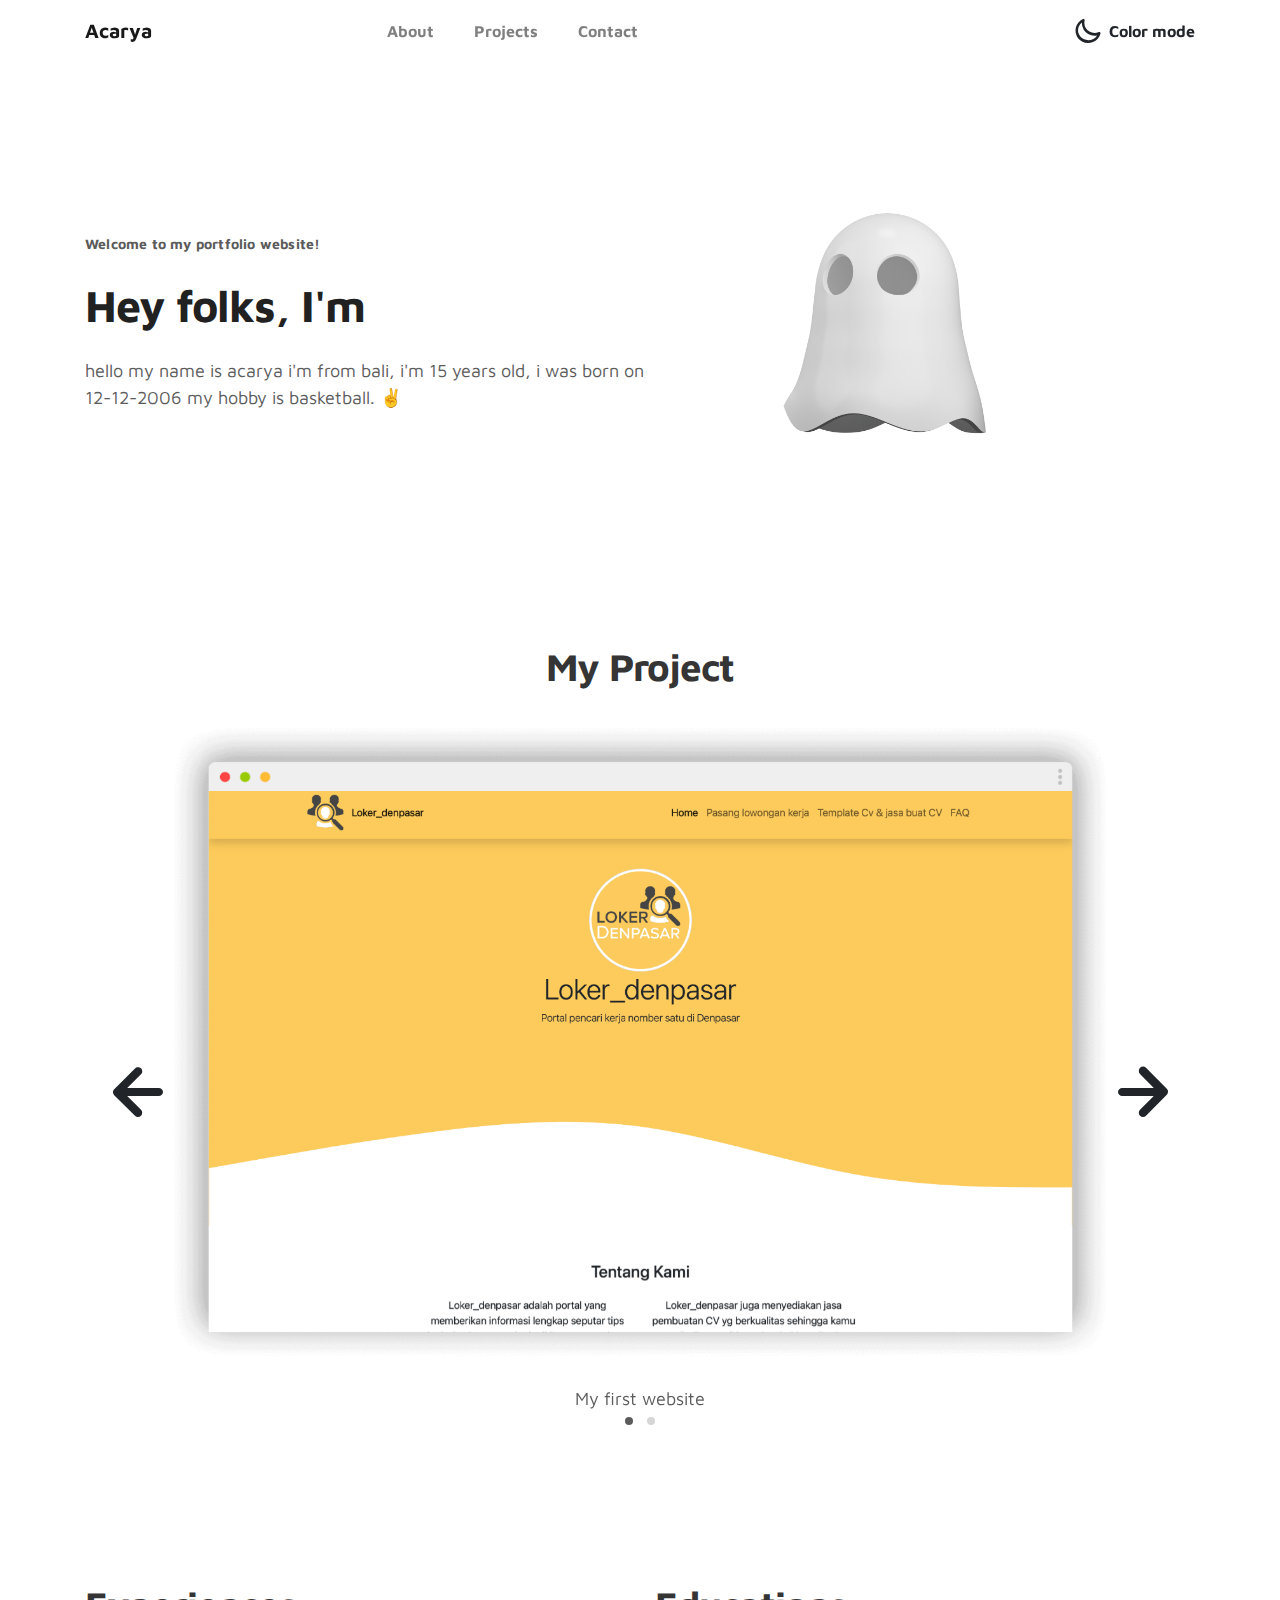
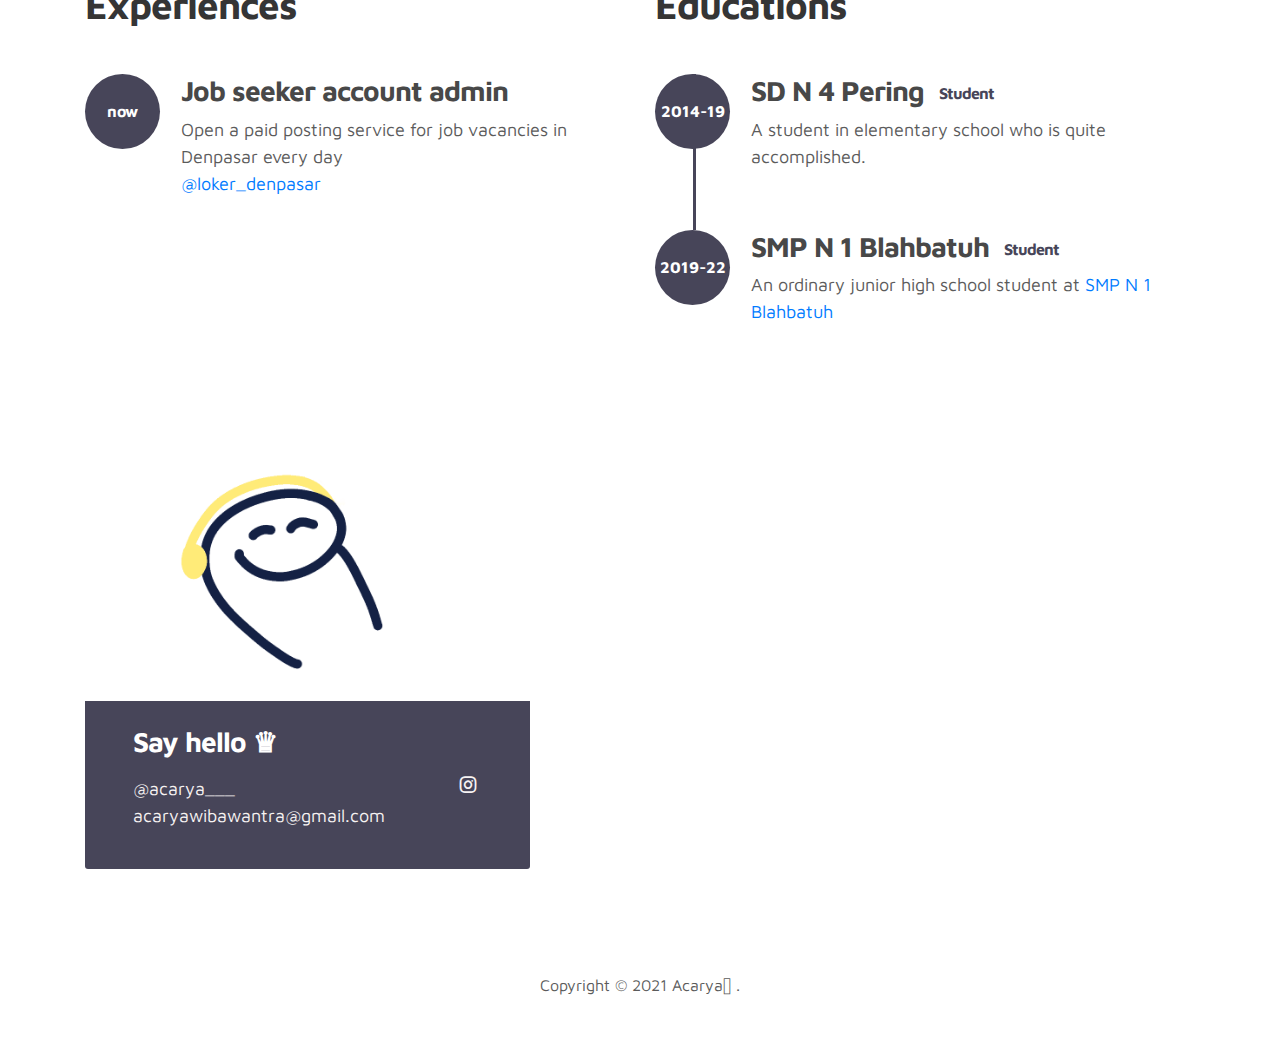
==== commit 0c24fcf2: "ganti foto dan menambah animasi" ====
--- a/personal-web.html
+++ b/personal-web.html
@@ -3,7 +3,7 @@
   <head>
     <meta charset="utf-8">
     <meta name="viewport" content="width=device-width, initial-scale=1, shrink-to-fit=no">
-    <meta name="description" content="hi i,m acarya">
+    <meta name="description" content="hi i,m Acarya">
     <meta name="author" content="">
 
     <title>Acarya Wibawantra</title>
@@ -86,10 +86,13 @@
                 </div>
 
                 <div class="col-lg-5 col-md-12 col-12">
-                    <div class="about-image svg">
-                        <img src="images/SAVE_20211124_190931.jpg"  class="img-fluid" alt="svg image" width="260" height="450">
-                    </div>
-                </div>
+                    <div class="about-image">
+                        <img src="images/ghost-img.png"  class="img-fluid" alt="svg image" width="270" height="450">
+                        <div class="shadow"></div>
+                    </div>
+                </div>
+
+               
 
             </div>
         </div>
--- a/css/tooplate-style.css
+++ b/css/tooplate-style.css
@@ -21,7 +21,7 @@
   color: #5b5b5b;
   font-size: 14px;
   font-weight: bold;
-  padding: 8px 16px;
+  padding: 5px 7x;
   border-radius: 50px;
   letter-spacing: 0.2px;
 }
@@ -481,8 +481,48 @@
   }
 
   .about-image {
-    margin-top: 4em;
-  }
+    margin-top: 1em;
+    width: 230px;
+   animation: floaty 1.8s infinite alternate;
+   margin-left: 50px;
+   margin-right: 50px;
+  }
+
+  .shadow {
+    width: 130px;
+   height: 24px;
+   background-color: rgba(56, 33, 33, 0.16);
+   margin: 0 auto;
+   border-radius: 50%;
+   filter: blur(7px);
+   animation: shadow 1.8s infinite alternate;
+  }
+
+  @keyframes floaty {
+    0% {
+      transform: translateY(0);
+    }
+    100% {
+      transform: translateY(15px);
+    }
+  }
+
+  @keyframes shadow {
+    0% {
+      transform: scale(1, 1);
+    }
+    100% {
+      transform: scale(.85, .85);
+    }
+  }
+
+  @media screen and (max-width: 320px) {
+    .raw {
+      padding-top: 7rem;
+    }
+  }
+
+  
 
   .mobile-mt-2,
   .contact-form {
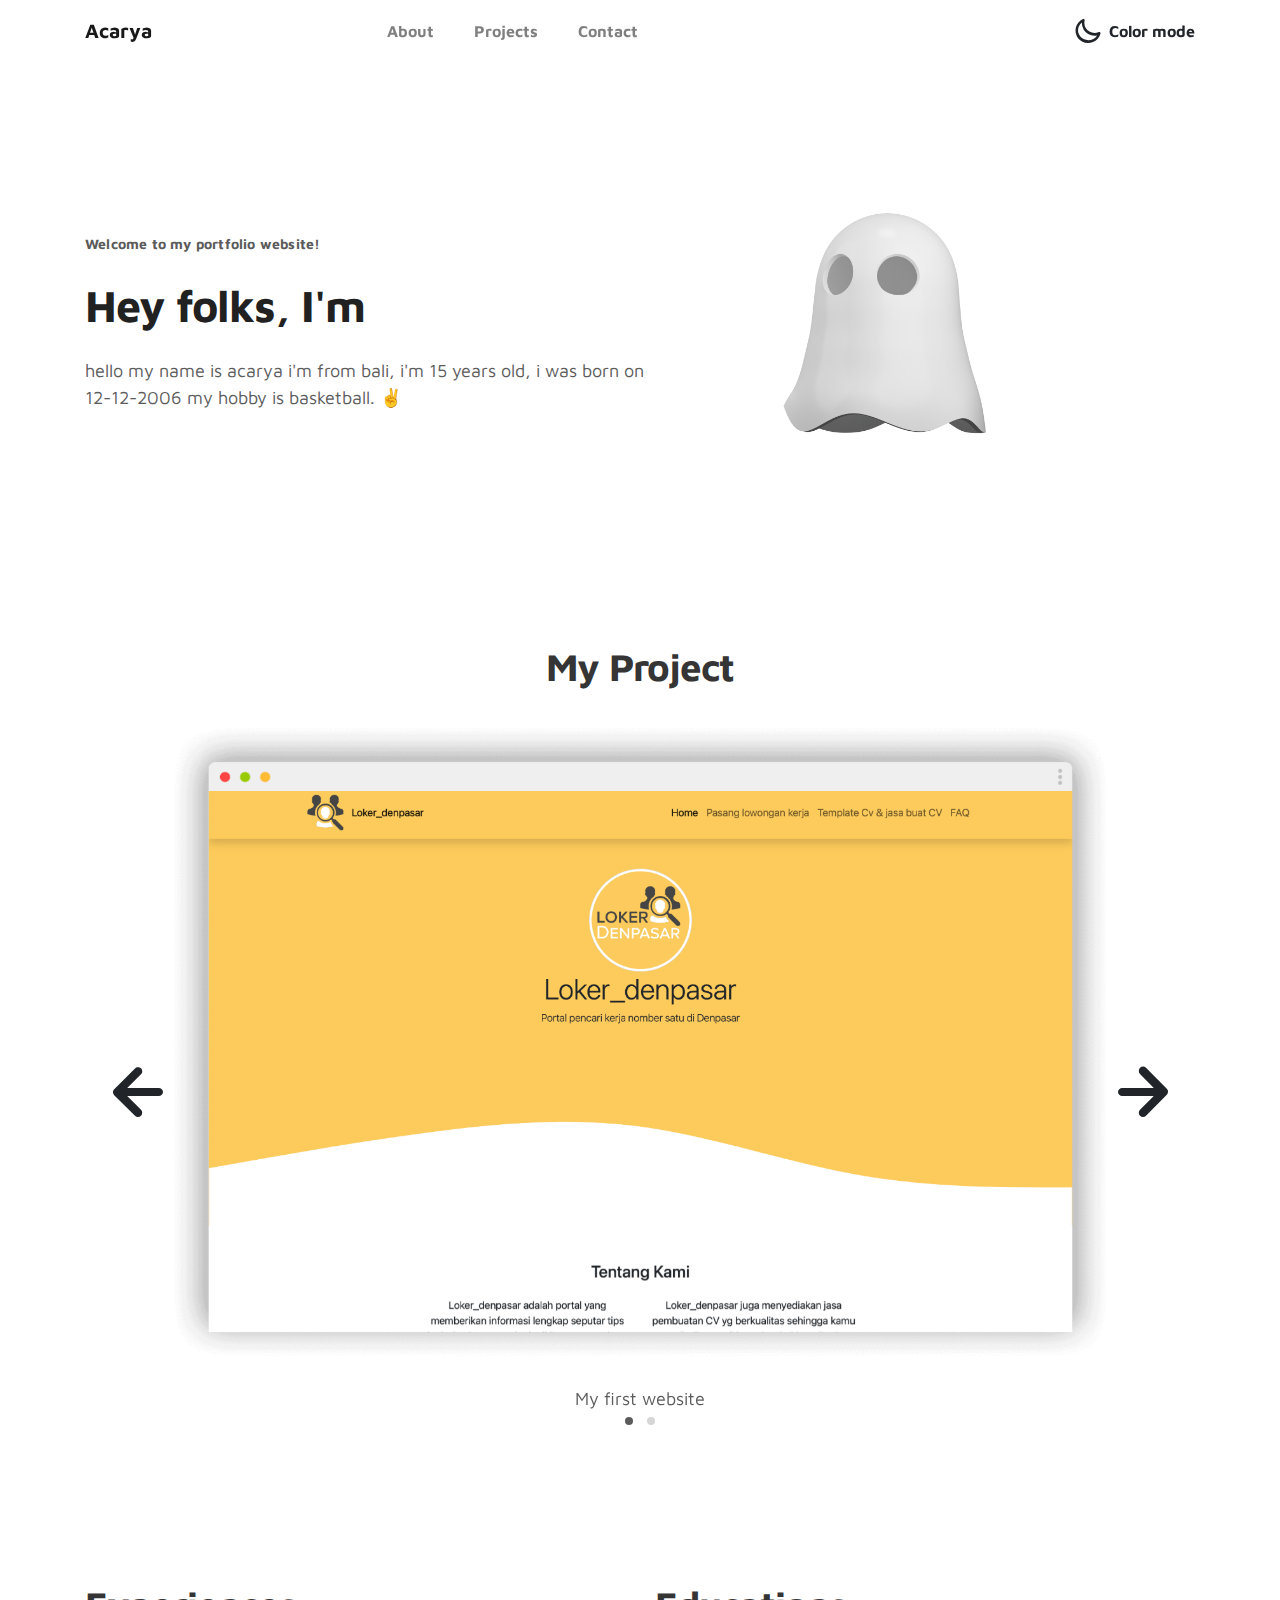
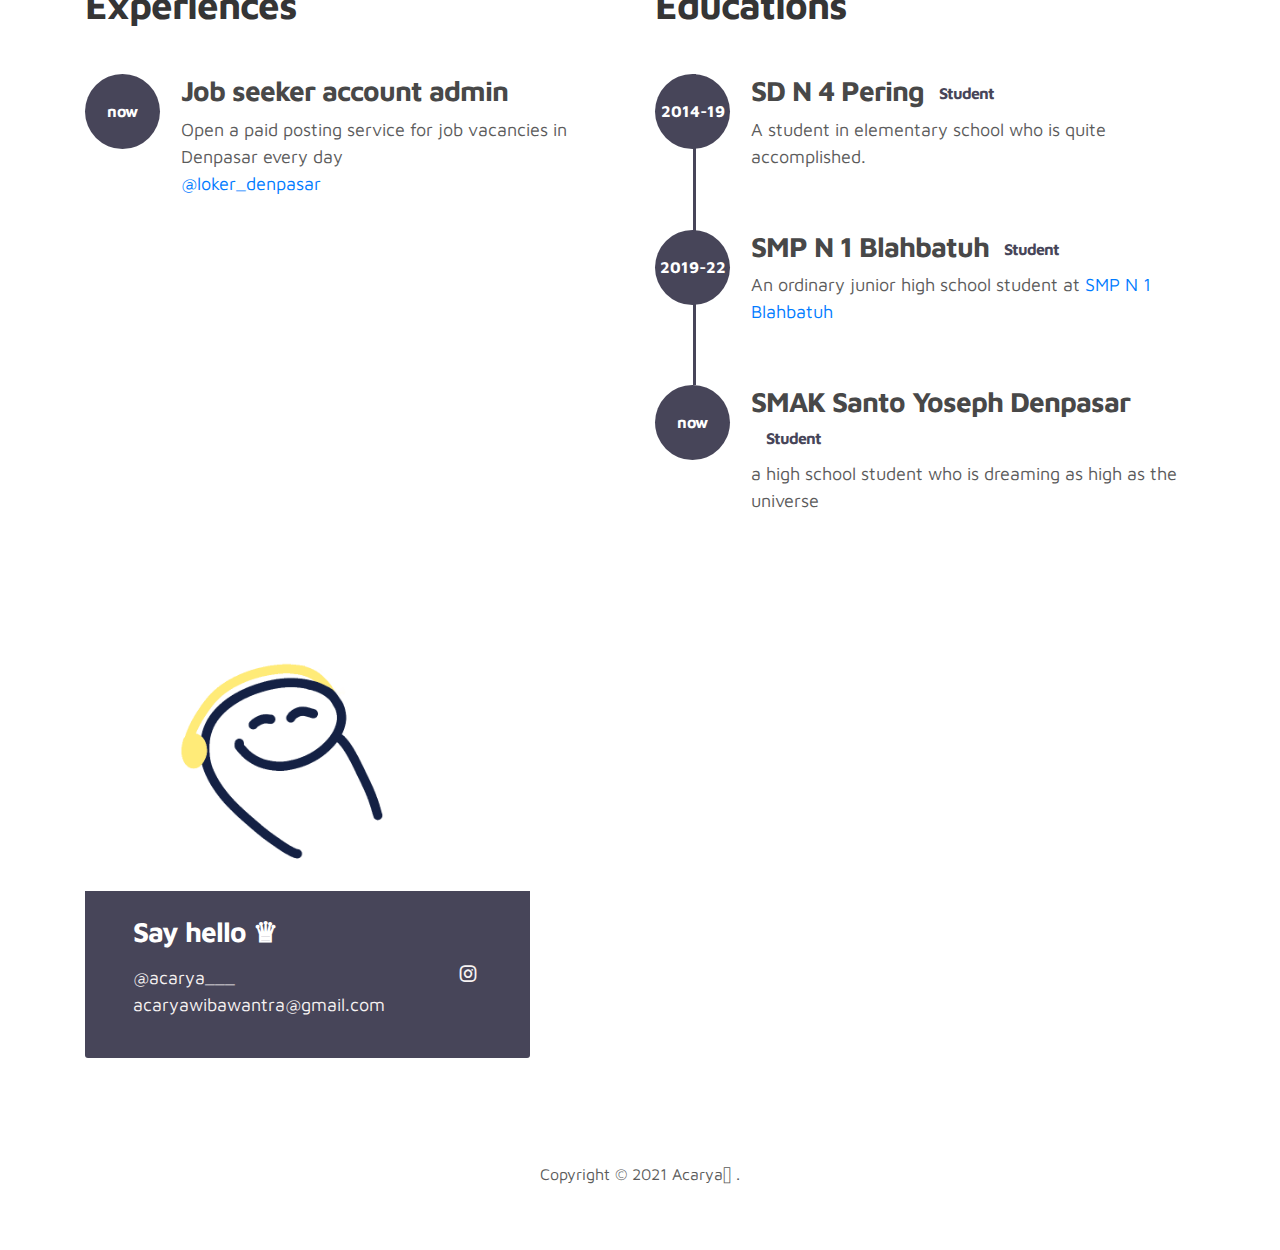
==== commit 0271a19f: "add edu" ====
--- a/personal-web.html
+++ b/personal-web.html
@@ -234,15 +234,15 @@
                             </div>
                         </div>
                         
-                        <!-- <div class="timeline-wrapper">
-                            <div class="timeline-yr">
-                                <span>2013</span>
-                            </div>
-                            <div class="timeline-info">
-                                <h3><span>Artwork Design</span><small>New Art School</small></h3>
-                                <p>You can freely use Tooplate's templates for your business or personal sites. You cannot redistribute this template without a permission.</p>
-                            </div>
-                        </div> -->
+                        <div class="timeline-wrapper">
+                            <div class="timeline-yr">
+                                <span>now</span>
+                            </div>
+                            <div class="timeline-info">
+                                <h3><span>SMAK Santo Yoseph Denpasar</span><small>Student</small></h3>
+                                <p>a high school student who is dreaming as high as the universe</p>
+                            </div>
+                        </div>
                         
 
                     </div>
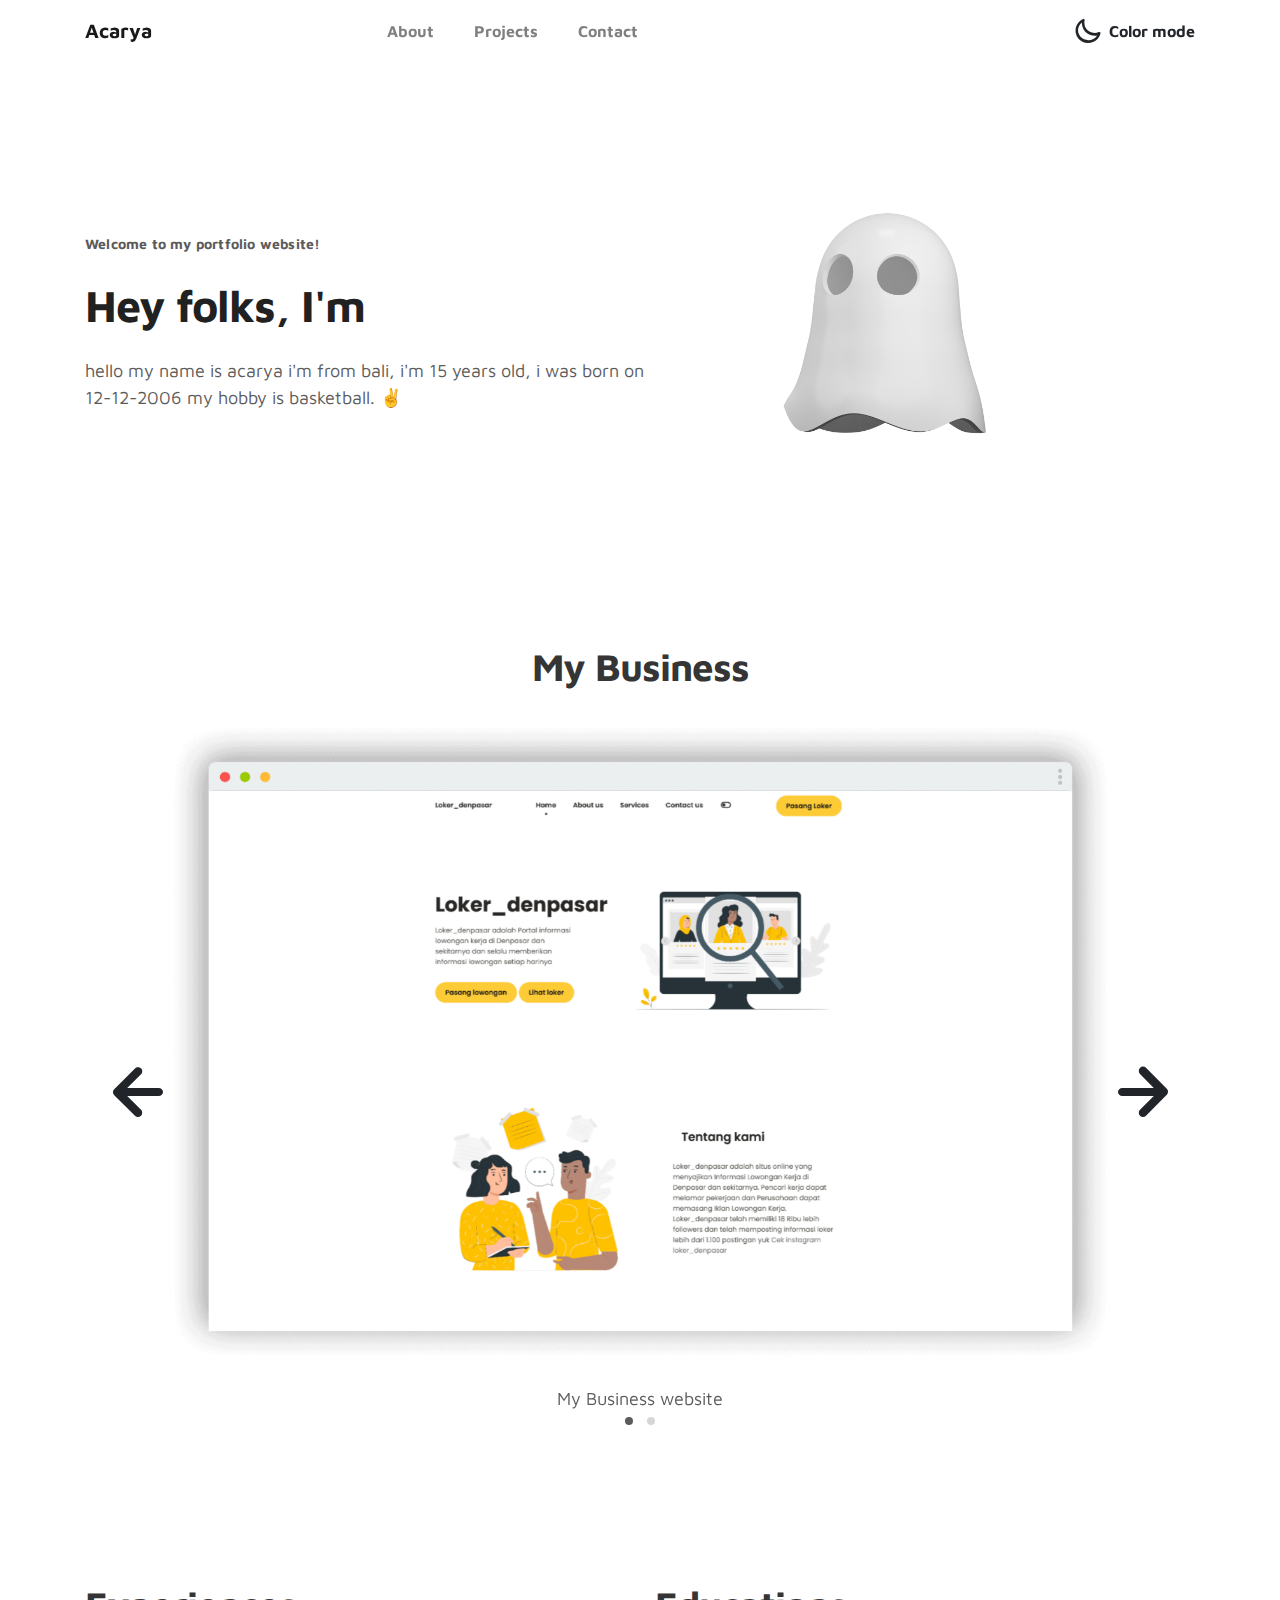
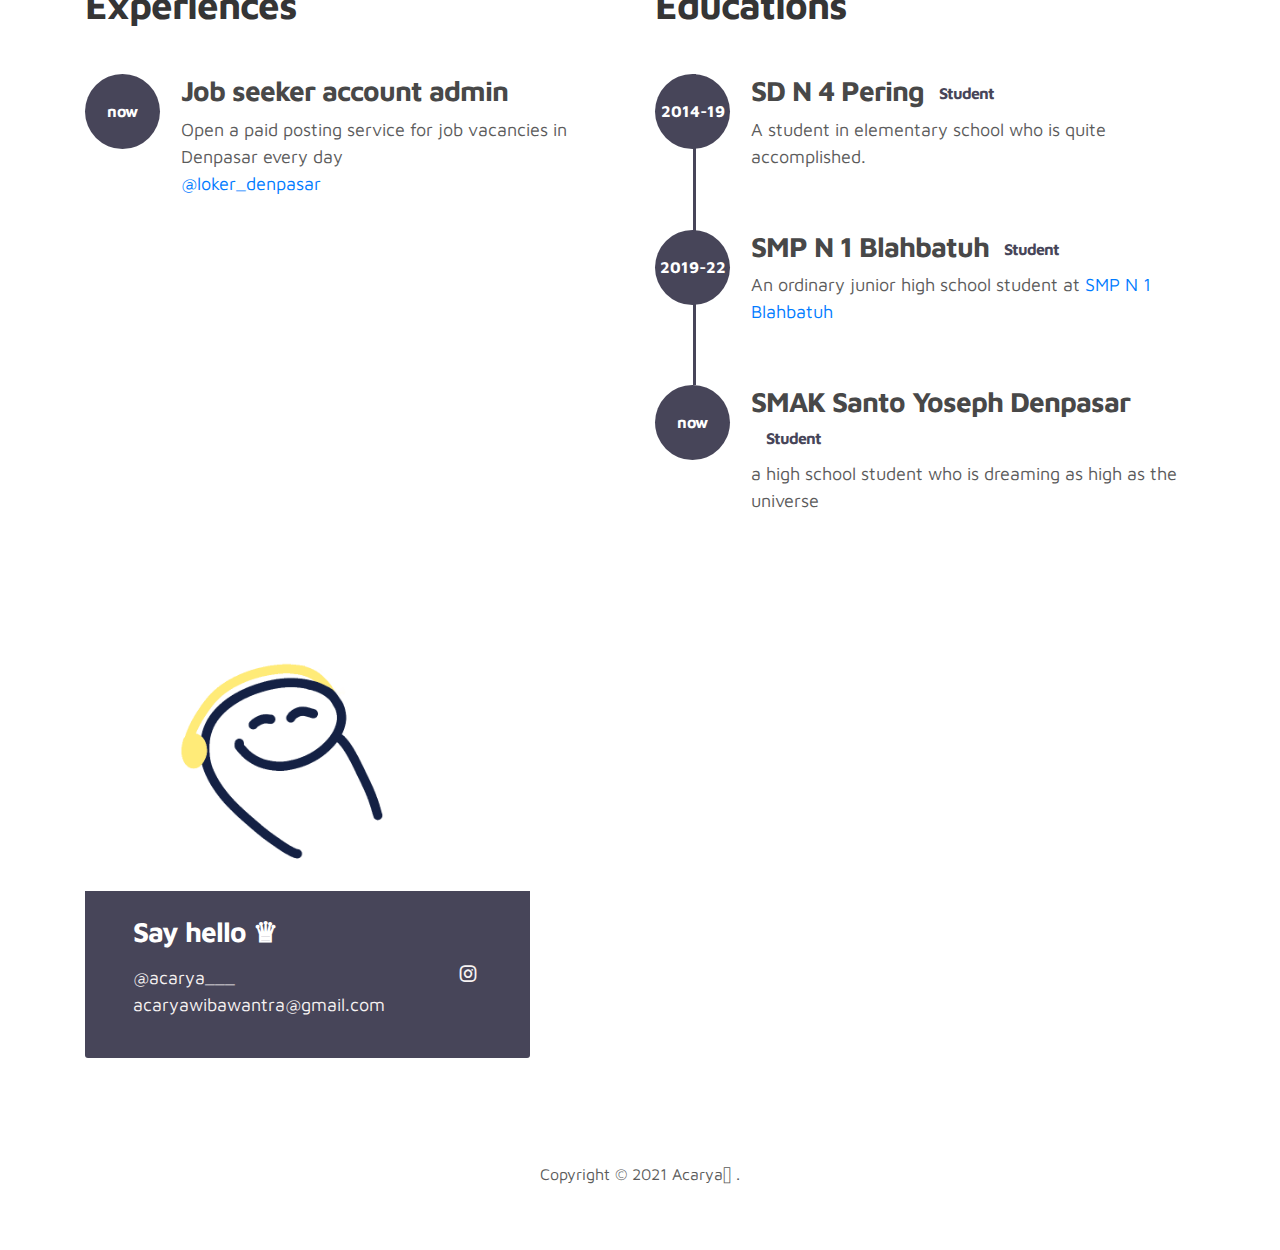
==== commit 5e6cab54: "update tampilan img" ====
--- a/personal-web.html
+++ b/personal-web.html
@@ -106,7 +106,7 @@
                   <div class="col-lg-11 text-center mx-auto col-12">
 
                       <div class="col-lg-8 mx-auto">
-                        <h2>My Project</h2>
+                        <h2>My Business</h2>
                       </div>
 
                       <div class="owl-carousel owl-theme">
@@ -131,8 +131,8 @@
                         <div class="item">
                           <div class="project-info">
                             <a link href="https://lokerdenpasar.xyz">
-                             <img src="images/project/1.png" class="img-fluid" alt="project image">
-                             <p>My first website</p>
+                             <img src="images/project/3.png" class="img-fluid" alt="project image">
+                             <p>My Business website</p>
                             </a>
                           </div>
                         </div>
@@ -141,7 +141,7 @@
                           <div class="project-info">
                             <a link href="https://www.instagram.com/loker_denpasar/?hl=en">
                              <img src="images/project/2.png" class="img-fluid" alt="project image">
-                             <p>job seeker account admin</p>
+                             <p>owner and admin</p>
                             </a>
                           </div>
                         </div>
